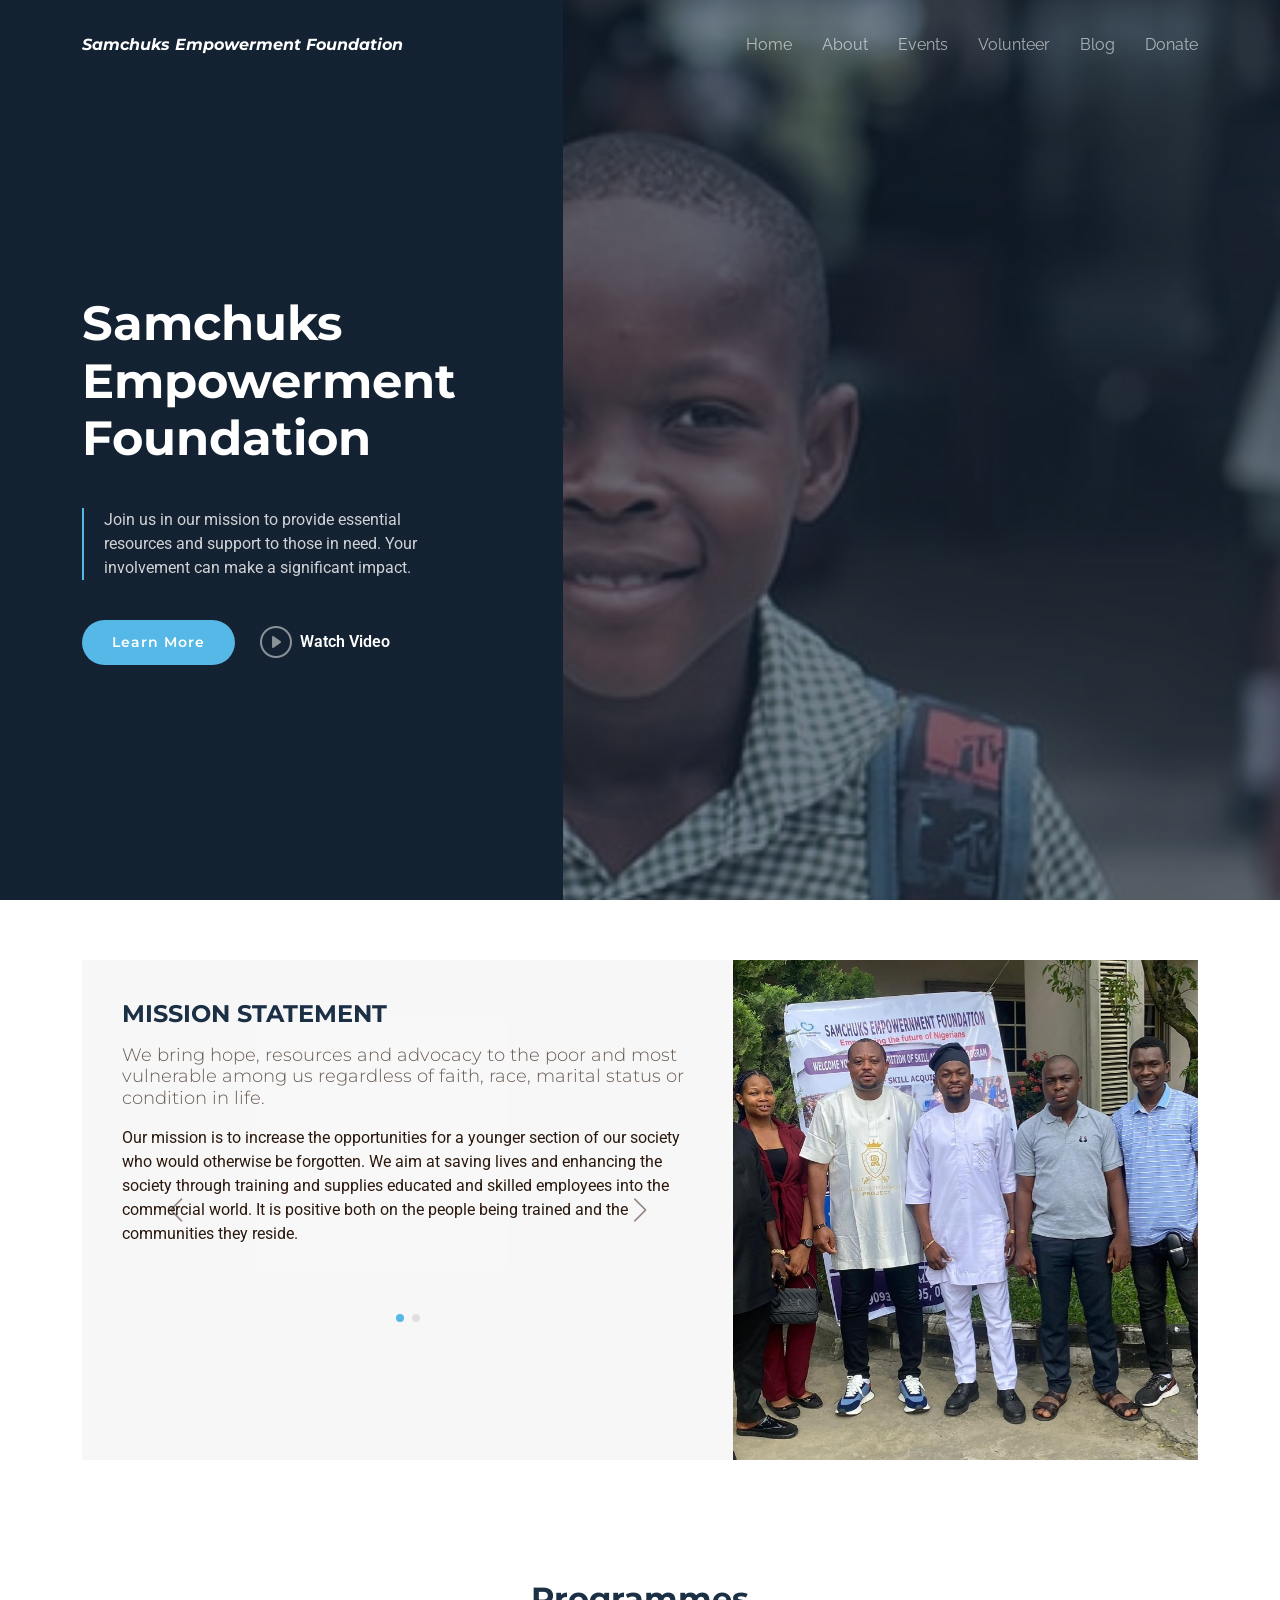
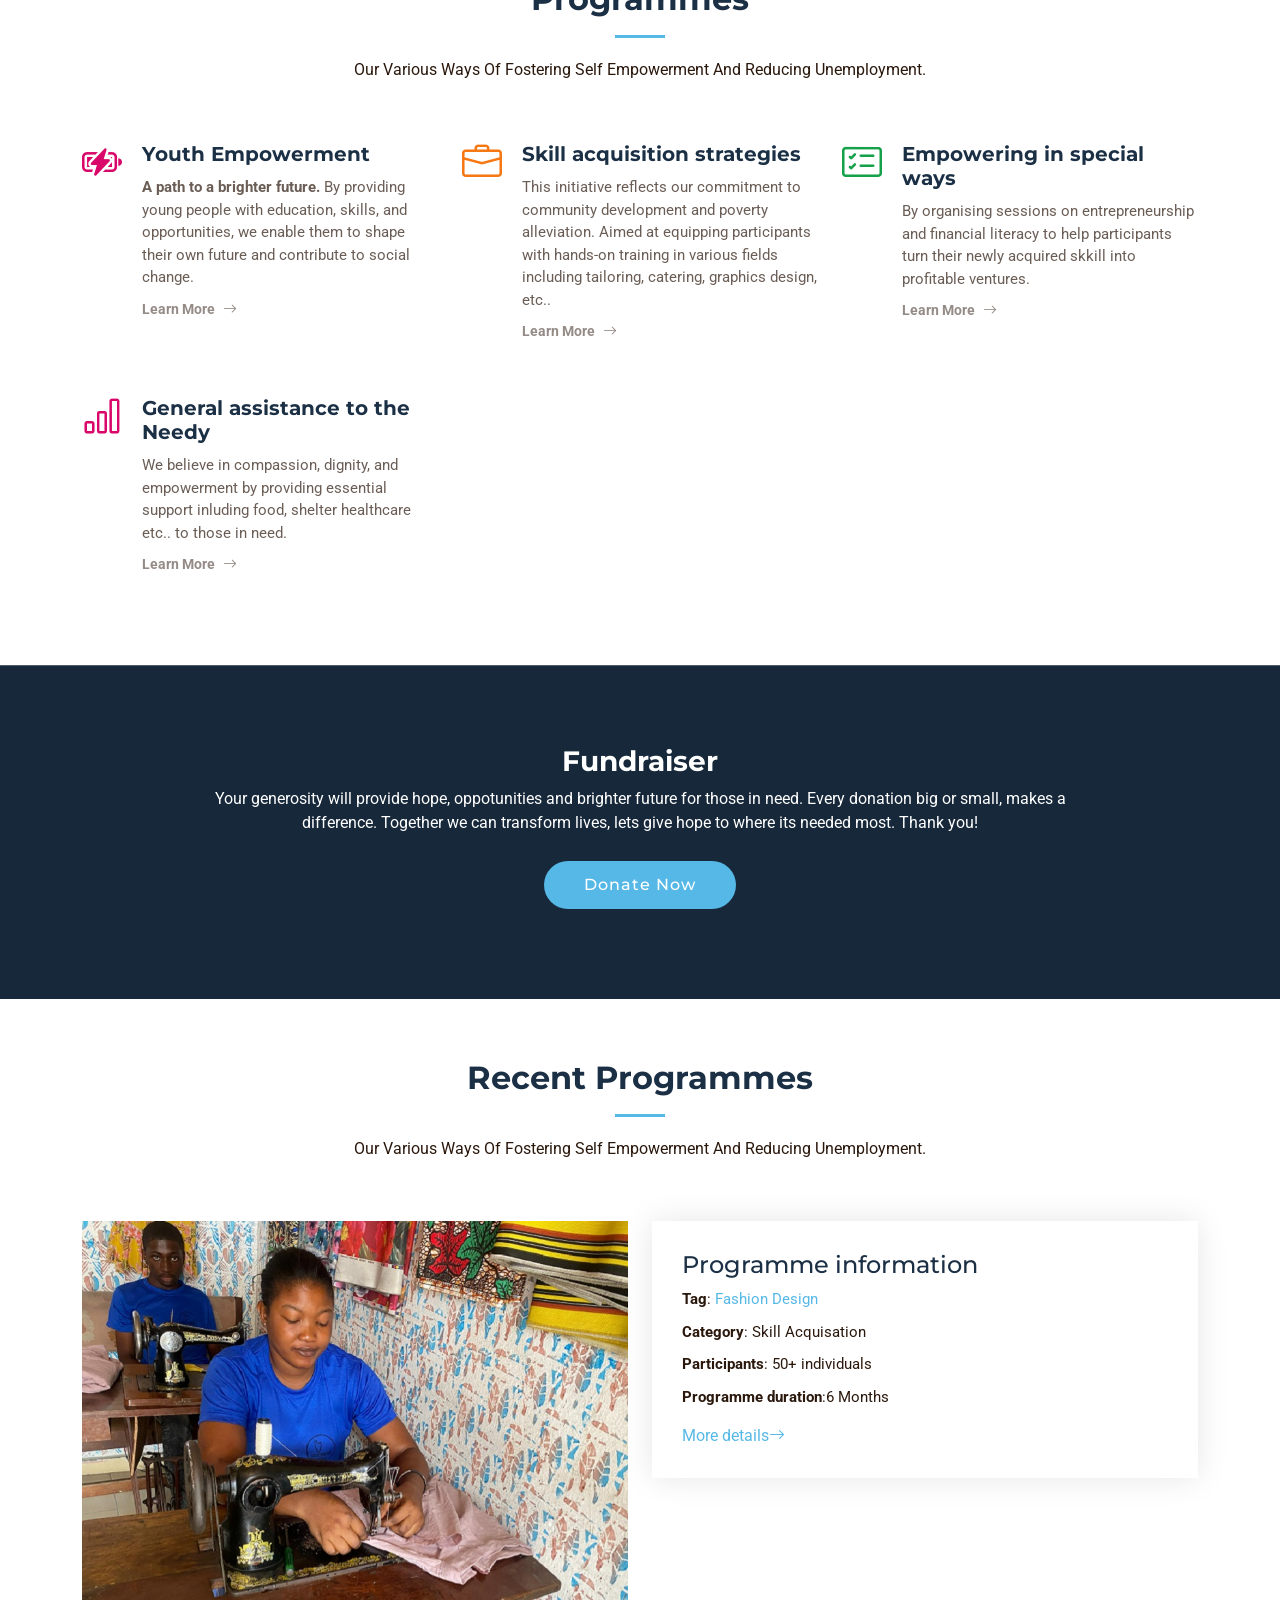
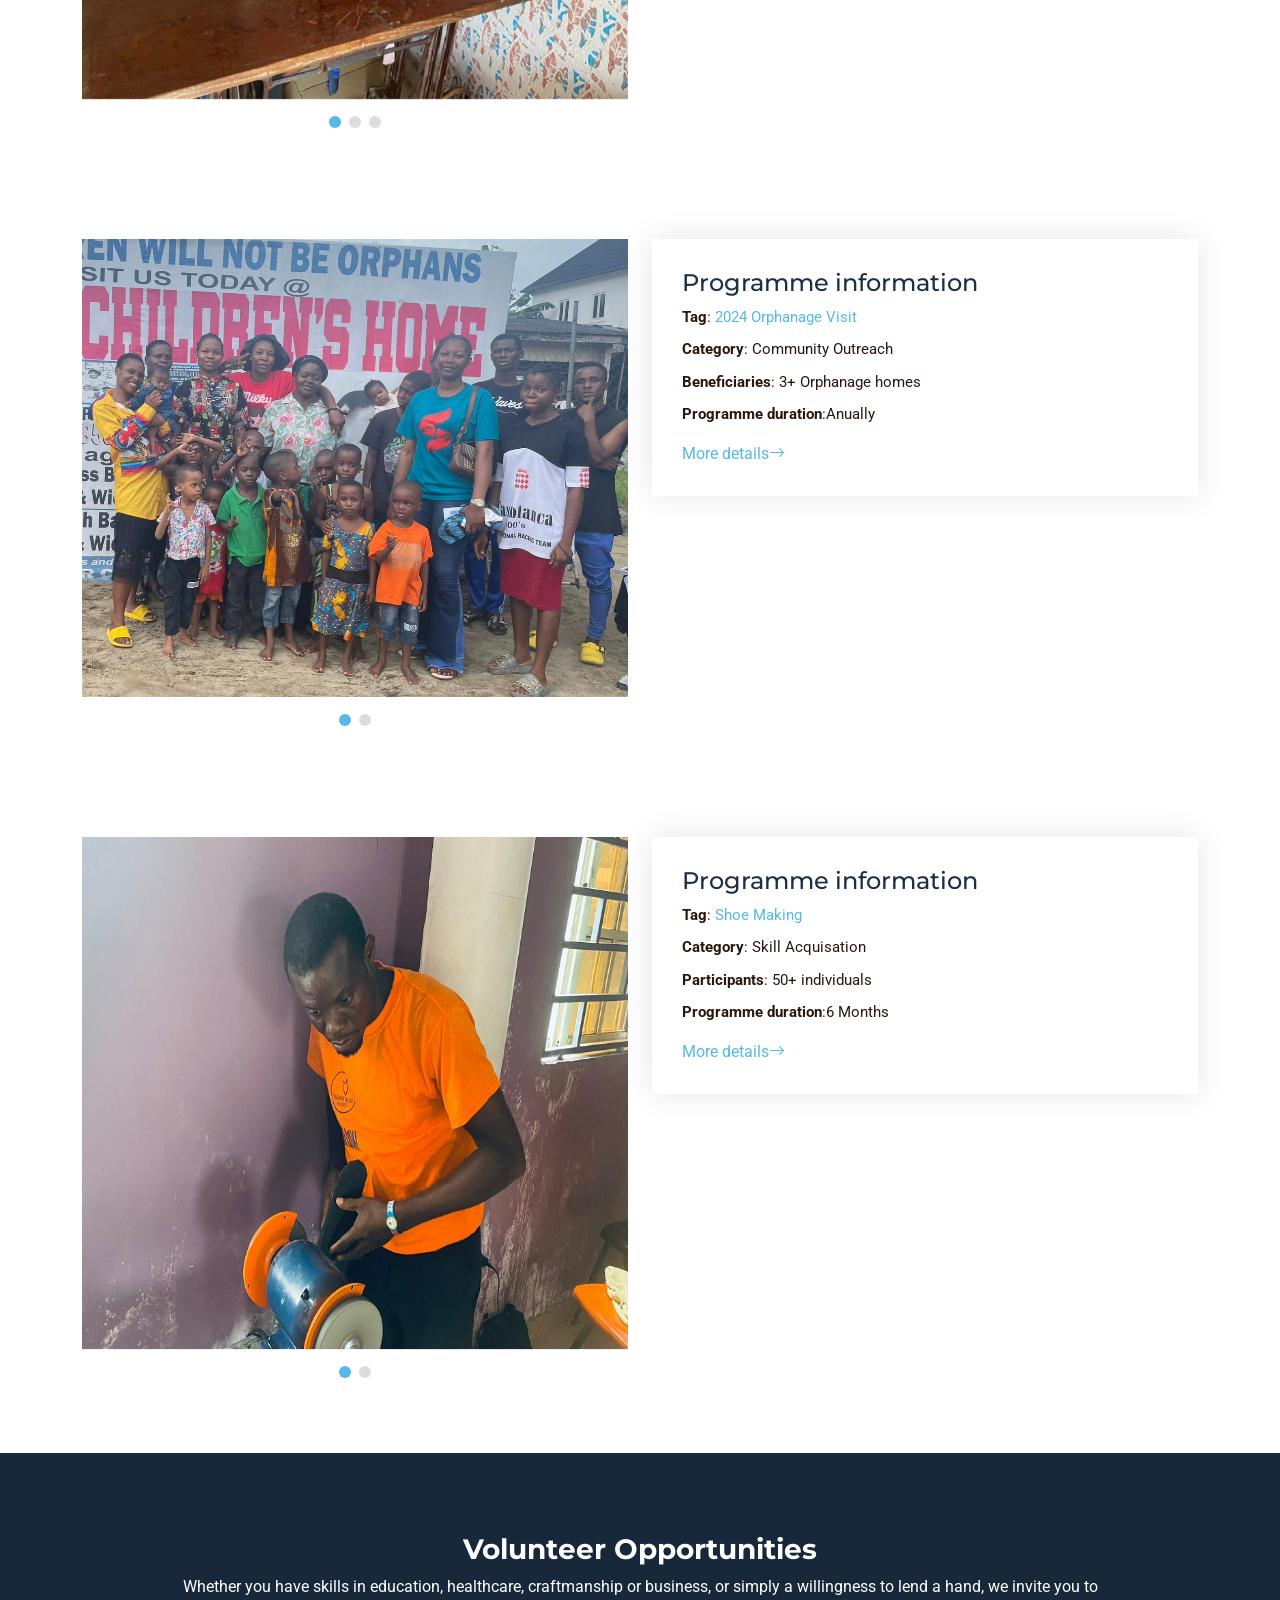
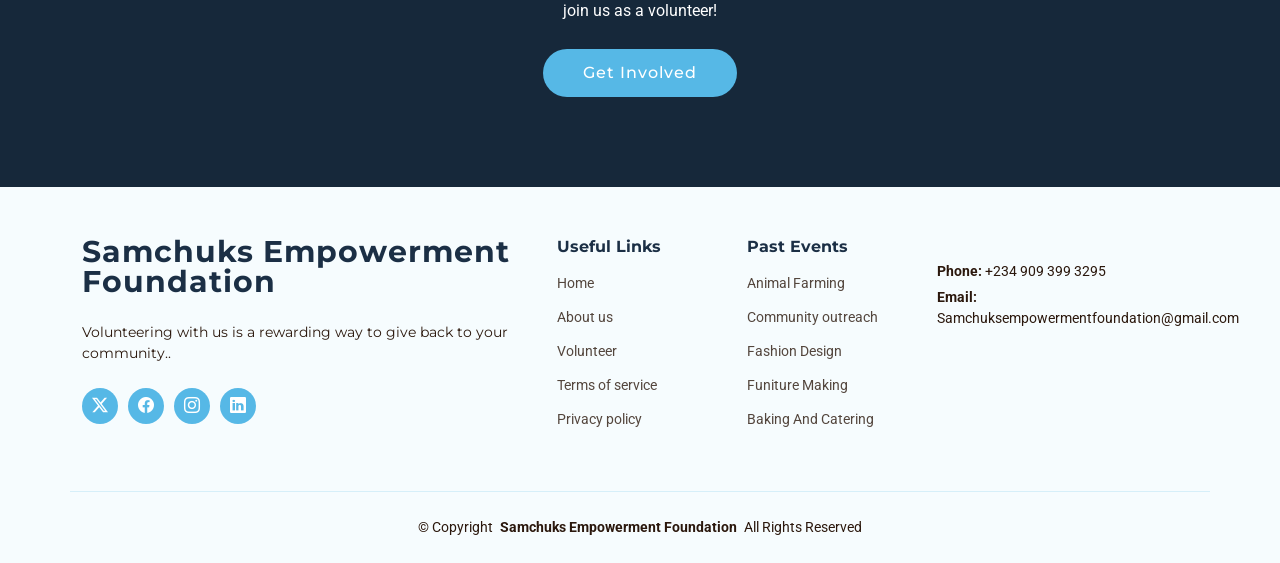
==== index.html @ f21041f1 "initial commit" ====
<!DOCTYPE html>
<html lang="en">

<head>
    <meta charset="utf-8">
    <meta content="width=device-width, initial-scale=1.0" name="viewport">
    <title>Samchuks Empowerment Foundation</title>
    <meta name="description" content="">
    <meta name="keywords" content="">
    <!-- Favicons -->
    <!-- <link href="assets/img/favicon.png" rel="icon">
  <link href="assets/img/apple-touch-icon.png" rel="apple-touch-icon"> -->

    <!-- Fonts -->
    <link href="https://fonts.googleapis.com" rel="preconnect">
    <link href="https://fonts.gstatic.com" rel="preconnect" crossorigin>
    <link
        href="https://fonts.googleapis.com/css2?family=Roboto:ital,wght@0,100;0,300;0,400;0,500;0,700;0,900;1,100;1,300;1,400;1,500;1,700;1,900&family=Montserrat:ital,wght@0,100;0,200;0,300;0,400;0,500;0,600;0,700;0,800;0,900;1,100;1,200;1,300;1,400;1,500;1,600;1,700;1,800;1,900&family=Raleway:ital,wght@0,100;0,200;0,300;0,400;0,500;0,600;0,700;0,800;0,900;1,100;1,200;1,300;1,400;1,500;1,600;1,700;1,800;1,900&display=swap"
        rel="stylesheet">

    <!-- Vendor CSS Files -->
    <link href="assets/vendor/bootstrap/css/bootstrap.min.css" rel="stylesheet">
    <link href="assets/vendor/bootstrap-icons/bootstrap-icons.css" rel="stylesheet">
    <link href="assets/vendor/aos/aos.css" rel="stylesheet">
    <link href="assets/vendor/glightbox/css/glightbox.min.css" rel="stylesheet">
    <link href="assets/vendor/swiper/swiper-bundle.min.css" rel="stylesheet">

    <!-- Main CSS File -->
    <link href="assets/css/main.css" rel="stylesheet">
</head>

<body>
    <header id="header" class="header d-flex align-items-center fixed-top">
        <div class="container-fluid container-xl position-relative d-flex align-items-center justify-content-between">

            <a href="index.html" class="logo d-flex align-items-center">
                <!-- Uncomment the line below if you also wish to use an image logo -->
                <!-- <img src="assets/img/logo.png" alt=""> -->
                <h1 class="sitename fst-italic d-lg-none" style="font-size: small;">
                    Samchuks Empowerment Foundation
                </h1>
                <h1 class="sitename fst-italic d-none d-lg-block fs-6">
                    Samchuks Empowerment Foundation
                </h1>
            </a>

            <nav id="navmenu" class="navmenu">
                <ul>
                    <li><a href="index.html">Home<br></a></li>
                    <li><a href="about.html">About</a></li>
                    <li><a href="events.html">Events</a></li>
                    <li><a href="volunteer.html">Volunteer</a></li>
                    <li><a href="blog.html">Blog</a></li>
                    <!-- <li class="dropdown"><a href="#"><span>Gallery</span> <i class="bi bi-chevron-down toggle-dropdown"></i></a>
          <ul>
            <li><a href="#">Dropdown 1</a></li>
            <li><a href="#">Dropdown 2</a></li>
            <li><a href="#">Dropdown 3</a></li>
            <li><a href="#">Dropdown 4</a></li>
          </ul>
        </li> -->
                    <li><a href="donate.html">Donate</a></li>
                </ul>
                <i class="mobile-nav-toggle d-xl-none bi bi-list"></i>
            </nav>

        </div>
    </header>
    <main class="main">

        <!-- Hero Section -->
        <section id="hero" class="hero section dark-background">

            <img src="assets/img/new/hero-bg.jpg" alt="" data-aos="fade-in">

            <div class="container">
                <div class="row">
                    <div class="col-xl-4">
                        <h1 data-aos="fade-up">Samchuks Empowerment Foundation</h1>
                        <blockquote data-aos="fade-up" data-aos-delay="100">
                            <p>Join us in our mission to provide essential resources and support to those in need. Your
                                involvement can make a significant impact.</p>
                        </blockquote>
                        <div class="d-flex" data-aos="fade-up" data-aos-delay="200">
                            <a href="about.html" class="btn-get-started">Learn More</a>
                            <a href="assets/img/new/vid.mp4"
                                class="glightbox btn-watch-video d-flex align-items-center"><i
                                    class="bi bi-play-circle"></i><span>Watch
                                    Video</span></a>
                        </div>
                    </div>
                </div>
            </div>

        </section><!-- /Hero Section -->

        <!-- Why Us Section -->
        <section id="why-us" class="why-us section">

            <div class="container">

                <div class="row g-0">

                    <div class="col-xl-7 slides position-relative" data-aos="fade-up" data-aos-delay="200">

                        <div class="swiper init-swiper">
                            <script type="application/json" class="swiper-config">
              {
                "loop": true,
                "speed": 600,
                "autoplay": {
                  "delay": 5000
                },
                "slidesPerView": "auto",
                "centeredSlides": true,
                "pagination": {
                  "el": ".swiper-pagination",
                  "type": "bullets",
                  "clickable": true
                },
                "navigation": {
                  "nextEl": ".swiper-button-next",
                  "prevEl": ".swiper-button-prev"
                }
              }
            </script>
                            <div class="swiper-wrapper">

                                <div class="swiper-slide">
                                    <div class="item">
                                        <h3 class="mb-3">MISSION STATEMENT</h3>
                                        <h4 class="mb-3">We bring hope, resources and advocacy to the poor and most
                                            vulnerable among
                                            us regardless of faith, race, marital status or condition in life.
                                        </h4>
                                        <p>Our mission is to
                                            increase the opportunities for a younger section of our society who would
                                            otherwise be forgotten. We aim at saving lives and enhancing the society
                                            through training and supplies educated and skilled employees into the
                                            commercial world. It is positive both on the people being trained and the
                                            communities they reside.</p>
                                    </div>
                                </div><!-- End slide item -->

                                <div class="swiper-slide">
                                    <div class="item">
                                        <h3 class="mb-3">OUR VISION</h3>
                                        <h4 class="mb-3">We want works to facilitate the organic growth of resource
                                            networks
                                            for
                                            underprivileged families in the community by optimizing meaningful skills
                                            which are profitable to the economy of the people. The scheme is aimed at:
                                        </h4>
                                        <p>
                                        <ul>
                                            <li>Reduction in illiteracy rate and vices. Constant food circulation too.
                                            </li>
                                            <li>Encourage skills and work in the society and eliminating lazy mindsets
                                            </li>
                                            <li>Reduction of societal crimes, as this project will equip them with
                                                skills
                                                and
                                                make their lives more valuable, meaningful and beneficial to the
                                                society.
                                            </li>
                                            <li>Reduction in the unemployment rate ravaging the host communities.</li>
                                        </ul>
                                        </p>
                                    </div>
                                </div><!-- End slide item -->

                            </div>
                            <div class="swiper-pagination"></div>
                        </div>

                        <div class="swiper-button-prev"></div>
                        <div class="swiper-button-next"></div>
                    </div>
                    <div class="col-xl-5 img-bg aos-init aos-animate" data-aos="fade-up" data-aos-delay="100">
                        <img src="assets/img/new/vol.jpeg" alt="">
                    </div>
                </div>

            </div>

        </section><!-- /Why Us Section -->



        <!-- Services Section -->
        <section id="services" class="services section">

            <!-- Section Title -->
            <div class="container section-title" data-aos="fade-up">
                <h2>Programmes</h2>
                <p>Our Various Ways Of Fostering Self Empowerment And Reducing Unemployment.</p>
            </div><!-- End Section Title -->

            <div class="container">

                <div class="row gy-4">
                    <div class="col-lg-4 col-md-6 service-item d-flex" data-aos="fade-up" data-aos-delay="100">
                        <div class="icon flex-shrink-0"><i class="bi bi-battery-charging" style="color: #d90769;"></i>
                        </div>
                        <div>
                            <h4 class="title">Youth Empowerment</h4>
                            <p class="description"><strong>A path to a brighter future.</strong> By providing young
                                people
                                with education, skills, and opportunities, we enable them to shape their own future and
                                contribute to social change.</p>
                            <a href="#" class="readmore stretched-link"><span>Learn More</span><i
                                    class="bi bi-arrow-right"></i></a>
                        </div>
                    </div>
                    <!-- End Service Item -->
                    <div class="col-lg-4 col-md-6 service-item d-flex" data-aos="fade-up" data-aos-delay="100">
                        <div class="icon flex-shrink-0"><i class="bi bi-briefcase" style="color: #f57813;"></i></div>
                        <div>
                            <h4 class="title">Skill acquisition strategies</h4>
                            <p class="description">This initiative reflects our commitment to community development and
                                poverty alleviation. Aimed at equipping participants with hands-on training in various
                                fields including tailoring, catering, graphics design, etc..</p>
                            <a href="#" class="readmore stretched-link"><span>Learn More</span><i
                                    class="bi bi-arrow-right"></i></a>
                        </div>
                    </div>
                    <!-- End Service Item -->

                    <div class="col-lg-4 col-md-6 service-item d-flex" data-aos="fade-up" data-aos-delay="200">
                        <div class="icon flex-shrink-0"><i class="bi bi-card-checklist" style="color: #15a04a;"></i>
                        </div>
                        <div>
                            <h4 class="title">Empowering in special ways</h4>
                            <p class="description">By organising sessions on entrepreneurship and financial literacy to
                                help
                                participants turn their newly acquired skkill into profitable ventures.</p>
                            <a href="#" class="readmore stretched-link"><span>Learn More</span><i
                                    class="bi bi-arrow-right"></i></a>
                        </div>
                    </div><!-- End Service Item -->

                    <div class="col-lg-4 col-md-6 service-item d-flex" data-aos="fade-up" data-aos-delay="300">
                        <div class="icon flex-shrink-0"><i class="bi bi-bar-chart" style="color: #d90769;"></i></div>
                        <div>
                            <h4 class="title">General assistance to the Needy </h4>
                            <p class="description">We believe in compassion, dignity, and empowerment by providing
                                essential
                                support inluding food, shelter healthcare etc.. to those in need.</p>
                            <a href="#" class="readmore stretched-link"><span>Learn More</span><i
                                    class="bi bi-arrow-right"></i></a>
                        </div>
                    </div><!-- End Service Item -->


                </div>

            </div>

        </section><!-- /Services Section -->




        <!-- Call To Action Section -->
        <section id="call-to-action" class="call-to-action section dark-background">

            <img src="assets/img/cta-bg.jpg" alt="">

            <div class="container">
                <div class="row justify-content-center" data-aos="zoom-in" data-aos-delay="100">
                    <div class="col-xl-10">
                        <div class="text-center">
                            <h3>Fundraiser</h3>
                            <p>Your generosity will provide hope, oppotunities and brighter future for those in need.
                                Every
                                donation big or small, makes a difference. Together we can transform lives, lets give
                                hope
                                to where its needed most. Thank you!</p>
                            <a class="cta-btn" href="donate.html">Donate Now</a>
                        </div>
                    </div>
                </div>
            </div>

        </section><!-- /Call To Action Section -->

        <!-- Portfolio Details Section -->
        <section id="portfolio-details" class="portfolio-details section">
            <div class="container section-title" data-aos="fade-up">
                <h2>Recent Programmes</h2>
                <p>Our Various Ways Of Fostering Self Empowerment And Reducing Unemployment.</p>
            </div><!-- End Section Title -->
            <div class="container" data-aos="fade-up" data-aos-delay="100">
                <div class="row gy-4">
                    <div class="col-lg-6">
                        <div class="portfolio-details-slider swiper init-swiper">
                            <script type="application/json" class="swiper-config">
              {
                "loop": true,
                "speed": 600,
                "autoplay": {
                  "delay": 5000
                },
                "slidesPerView": "auto",
                "pagination": {
                  "el": ".swiper-pagination",
                  "type": "bullets",
                  "clickable": true
                }
              }
            </script>

                            <div class="swiper-wrapper align-items-center">
                                <!-- 
              <div class="swiper-slide">
                <img src="assets/img/new/fash1.jpeg" alt="">
              </div> -->

                                <div class="swiper-slide">
                                    <img src="assets/img/new/fash2.jpeg" alt="">
                                </div>

                                <div class="swiper-slide">
                                    <img src="assets/img/new/event1.jpeg" alt="">
                                </div>

                                <div class="swiper-slide">
                                    <img src="assets/img/new/mil1.jpeg" alt="">
                                </div>

                            </div>
                            <div class="swiper-pagination"></div>
                        </div>
                    </div>
                    <div class="col-lg-6">
                        <div class="portfolio-info" data-aos="fade-up" data-aos-delay="200">
                            <h4>Programme information</h4>
                            <ul>
                                <li><strong>Tag</strong>: <a href="javascript:void">Fashion Design</a></li>
                                <li><strong>Category</strong>: Skill Acquisation</li>
                                <li><strong>Participants</strong>: 50+ individuals</li>
                                <li><strong>Programme duration</strong>:6 Months</li>
                            </ul>
                            <a href="events.html#fashion" class="readmore stretched-link"><span>More
                                    details</span><i class="bi bi-arrow-right"></i></a>
                        </div>
                    </div>
                </div>
            </div>
            <br><br><br><br>
            <!-- Recent programme item two -->
            <div class="container" data-aos="fade-up" data-aos-delay="100">
                <div class="row gy-4">
                    <div class="col-lg-6">
                        <div class="portfolio-details-slider swiper init-swiper">
                            <script type="application/json" class="swiper-config">
              {
                "loop": true,
                "speed": 600,
                "autoplay": {
                  "delay": 5000
                },
                "slidesPerView": "auto",
                "pagination": {
                  "el": ".swiper-pagination",
                  "type": "bullets",
                  "clickable": true
                }
              }
            </script>

                            <div class="swiper-wrapper align-items-center">

                                <!-- <div class="swiper-slide">
                <img src="assets/img/new/fash1.jpeg" alt="">
              </div>

              <div class="swiper-slide">
                <img src="assets/img/new/fash2.jpeg" alt="">
              </div> -->

                                <div class="swiper-slide">
                                    <img src="assets/img/new/orph2.jpeg" alt="">
                                </div>

                                <div class="swiper-slide">
                                    <img src="assets/img/new/orph.jpeg" alt="">
                                </div>

                            </div>
                            <div class="swiper-pagination"></div>
                        </div>
                    </div>
                    <div class="col-lg-6">
                        <div class="portfolio-info" data-aos="fade-up" data-aos-delay="200">
                            <h4>Programme information</h4>
                            <ul>
                                <li><strong>Tag</strong>: <a href="javascript:void">2024 Orphanage Visit</a></li>
                                <li><strong>Category</strong>: Community Outreach</li>
                                <li><strong>Beneficiaries</strong>: 3+ Orphanage homes</li>
                                <li><strong>Programme duration</strong>:Anually</li>
                            </ul>
                            <a href="events.html#orphanage" class="readmore stretched-link"><span>More details</span><i
                                    class="bi bi-arrow-right"></i></a>
                        </div>
                    </div>
                </div>
            </div>
            <br><br><br><br>
            <!-- Recent programme item three -->
            <div class="container" data-aos="fade-up" data-aos-delay="100">
                <div class="row gy-4">
                    <div class="col-lg-6">
                        <div class="portfolio-details-slider swiper init-swiper">
                            <script type="application/json" class="swiper-config">
              {
                "loop": true,
                "speed": 600,
                "autoplay": {
                  "delay": 5000
                },
                "slidesPerView": "auto",
                "pagination": {
                  "el": ".swiper-pagination",
                  "type": "bullets",
                  "clickable": true
                }
              }
            </script>

                            <div class="swiper-wrapper align-items-center">
                                <div class="swiper-slide">
                                    <img src="assets/img/new/shoe1.jpeg" alt="">
                                </div>

                                <div class="swiper-slide">
                                    <img src="assets/img/new/event2.jpeg" alt="">
                                </div>

                            </div>
                            <div class="swiper-pagination"></div>
                        </div>
                    </div>
                    <div class="col-lg-6">
                        <div class="portfolio-info" data-aos="fade-up" data-aos-delay="200">
                            <h4>Programme information</h4>
                            <ul>
                                <li><strong>Tag</strong>: <a href="javascript:void">Shoe Making</a></li>
                                <li><strong>Category</strong>: Skill Acquisation</li>
                                <li><strong>Participants</strong>: 50+ individuals</li>
                                <li><strong>Programme duration</strong>:6 Months</li>
                            </ul>
                            <a href="events.html#shoe" class="readmore stretched-link"><span>More
                                    details</span><i class="bi bi-arrow-right"></i></a>
                        </div>
                    </div>
                </div>
            </div>
        </section><!-- /Portfolio Details Section -->

        <!-- Call To Action Section -->
        <section id="call-to-action" class="call-to-action section dark-background">
            <img src="assets/img/new/vol.jpeg" alt="">
            <div class="container">
                <div class="row justify-content-center" data-aos="zoom-in" data-aos-delay="100">
                    <div class="col-xl-10">
                        <div class="text-center">
                            <h3>Volunteer Opportunities</h3>
                            <p>Whether you have skills in education, healthcare, craftmanship or business, or simply a
                                willingness to lend a hand, we invite you to join us as a volunteer!</p>
                            <a class="cta-btn" href="pages/volunteer">Get Involved</a>
                        </div>
                    </div>
                </div>
            </div>
        </section><!-- /Call To Action Section -->
    </main>
    <footer id="footer" class="footer light-background">

        <div class="footer-top">
            <div class="container">
                <div class="row gy-4">
                    <div class="col-lg-5 col-md-12 footer-about">
                        <a href="index.html" class="logo d-flex align-items-center">
                            <span class="sitename">
                                Samchuks Empowerment Foundation
                            </span>
                        </a>
                        <p>Volunteering with us is a rewarding way to give back to your community..</p>
                        <div class="social-links d-flex mt-4">
                            <a href="javascript:void"><i class="bi bi-twitter-x"></i></a>
                            <a href="javascript:void"><i class="bi bi-facebook"></i></a>
                            <a href="javascript:void"><i class="bi bi-instagram"></i></a>
                            <a href="javascript:void"><i class="bi bi-linkedin"></i></a>
                        </div>
                    </div>

                    <div class="col-lg-2 col-6 footer-links">
                        <h4>Useful Links</h4>
                        <ul>
                            <li><a href="index.html">Home</a></li>
                            <li><a href="about.html">About us</a></li>
                            <li><a href="volunteer.html">Volunteer</a></li>
                            <li><a href="javascript:void">Terms of service</a></li>
                            <li><a href="javascript:void">Privacy policy</a></li>
                        </ul>
                    </div>

                    <div class="col-lg-2 col-6 footer-links">
                        <h4>Past Events</h4>
                        <ul>
                            <li><a href="events.html#animal">Animal Farming</a></li>
                            <li><a href="events.html#outreach">Community outreach</a></li>
                            <li><a href="events.html#fashion">Fashion Design</a></li>
                            <li><a href="events.html#furniture">Funiture Making</a></li>
                            <li><a href="events.html#baking">Baking And Catering</a></li>
                        </ul>
                    </div>

                    <div class="col-lg-3 col-md-12 footer-contact text-center text-md-start">
                        <!-- <h4>Contact Us</h4>
                    <p>A108 Adam Street</p>
                    <p>New York, NY 535022</p>
                    <p>United States</p> -->
                        <p class="mt-4"><strong>Phone:</strong> <span>+234 909 399 3295</span></p>
                        <p><strong>Email:</strong> <span>Samchuksempowermentfoundation@gmail.com</span></p>
                    </div>

                </div>
            </div>
        </div>

        <div class="container copyright text-center">
            <p>© <span>Copyright</span> <strong class="px-1 sitename">
                    Samchuks Empowerment Foundation
                </strong> <span>All Rights Reserved</span></p>
        </div>

    </footer>

    <!-- Scroll Top -->
    <a href="#" id="scroll-top" class="scroll-top d-flex align-items-center justify-content-center"><i
            class="bi bi-arrow-up-short"></i></a>

    <!-- Preloader -->
    <div id="preloader"></div>

    <!-- Vendor JS Files -->
    <script src="assets/vendor/bootstrap/js/bootstrap.bundle.min.js"></script>
    <script src="assets/vendor/php-email-form/validate.js"></script>
    <script src="assets/vendor/aos/aos.js"></script>
    <script src="assets/vendor/glightbox/js/glightbox.min.js"></script>
    <script src="assets/vendor/swiper/swiper-bundle.min.js"></script>
    <script src="assets/vendor/imagesloaded/imagesloaded.pkgd.min.js"></script>
    <script src="assets/vendor/isotope-layout/isotope.pkgd.min.js"></script>

    <!-- Main JS File -->
    <script src="assets/js/main.js"></script>

</body>

</html>
---- assets/css/main.css ----
/**
* Template Name: Nova
* Template URL: https://bootstrapmade.com/nova-bootstrap-business-template/
* Updated: Aug 07 2024 with Bootstrap v5.3.3
* Author: BootstrapMade.com
* License: https://bootstrapmade.com/license/
*/

/*--------------------------------------------------------------
# Font & Color Variables
# Help: https://bootstrapmade.com/color-system/
--------------------------------------------------------------*/
/* Fonts */
:root {
  --default-font: "Roboto",  system-ui, -apple-system, "Segoe UI", Roboto, "Helvetica Neue", Arial, "Noto Sans", "Liberation Sans", sans-serif, "Apple Color Emoji", "Segoe UI Emoji", "Segoe UI Symbol", "Noto Color Emoji";
  --heading-font: "Montserrat",  sans-serif;
  --nav-font: "Raleway",  sans-serif;
}

/* Global Colors - The following color variables are used throughout the website. Updating them here will change the color scheme of the entire website */
:root { 
  --background-color: #ffffff; /* Background color for the entire website, including individual sections */
  --default-color: #2b180d; /* Default color used for the majority of the text content across the entire website */
  --heading-color: #1b2f45; /* Color for headings, subheadings and title throughout the website */
  --accent-color: #56b8e6; /* Accent color that represents your brand on the website. It's used for buttons, links, and other elements that need to stand out */
  --surface-color: #ffffff; /* The surface color is used as a background of boxed elements within sections, such as cards, icon boxes, or other elements that require a visual separation from the global background. */
  --contrast-color: #ffffff; /* Contrast color for text, ensuring readability against backgrounds of accent, heading, or default colors. */
}

/* Nav Menu Colors - The following color variables are used specifically for the navigation menu. They are separate from the global colors to allow for more customization options */
:root {
  --nav-color: rgba(255, 255, 255, 0.6);  /* The default color of the main navmenu links */
  --nav-hover-color: #ffffff; /* Applied to main navmenu links when they are hovered over or active */
  --nav-mobile-background-color: #ffffff; /* Used as the background color for mobile navigation menu */
  --nav-dropdown-background-color: #ffffff; /* Used as the background color for dropdown items that appear when hovering over primary navigation items */
  --nav-dropdown-color: #212529; /* Used for navigation links of the dropdown items in the navigation menu. */
  --nav-dropdown-hover-color: #56b8e6; /* Similar to --nav-hover-color, this color is applied to dropdown navigation links when they are hovered over. */
}

/* Color Presets - These classes override global colors when applied to any section or element, providing reuse of the sam color scheme. */

.light-background {
  --background-color: #f6fcfe;
  --surface-color: #ffffff;
}

.dark-background {
  --background-color: #17283b;
  --default-color: #ffffff;
  --heading-color: #ffffff;
  --surface-color: #254160;
  --contrast-color: #ffffff;
}

/* Smooth scroll */
:root {
  scroll-behavior: smooth;
}

/*--------------------------------------------------------------
# General Styling & Shared Classes
--------------------------------------------------------------*/
body {
  color: var(--default-color);
  background-color: var(--background-color);
  font-family: var(--default-font);
}

a {
  color: var(--accent-color);
  text-decoration: none;
  transition: 0.3s;
}

a:hover {
  color: color-mix(in srgb, var(--accent-color), transparent 25%);
  text-decoration: none;
}

h1,
h2,
h3,
h4,
h5,
h6 {
  color: var(--heading-color);
  font-family: var(--heading-font);
}

/* PHP Email Form Messages
------------------------------*/
.php-email-form .error-message {
  display: none;
  background: #df1529;
  color: #ffffff;
  text-align: left;
  padding: 15px;
  margin-bottom: 24px;
  font-weight: 600;
}

.php-email-form .sent-message {
  display: none;
  color: #ffffff;
  background: #059652;
  text-align: center;
  padding: 15px;
  margin-bottom: 24px;
  font-weight: 600;
}

.php-email-form .loading {
  display: none;
  background: var(--surface-color);
  text-align: center;
  padding: 15px;
  margin-bottom: 24px;
}

.php-email-form .loading:before {
  content: "";
  display: inline-block;
  border-radius: 50%;
  width: 24px;
  height: 24px;
  margin: 0 10px -6px 0;
  border: 3px solid var(--accent-color);
  border-top-color: var(--surface-color);
  animation: php-email-form-loading 1s linear infinite;
}

@keyframes php-email-form-loading {
  0% {
    transform: rotate(0deg);
  }

  100% {
    transform: rotate(360deg);
  }
}

/*--------------------------------------------------------------
# Global Header
--------------------------------------------------------------*/
.header {
  --background-color: rgba(255, 255, 255, 0);
  --heading-color: #ffffff;
  color: var(--default-color);
  background-color: var(--background-color);
  padding: 15px 0;
  transition: all 0.5s;
  z-index: 997;
}

.header .logo {
  line-height: 1;
}

.header .logo img {
  max-height: 32px;
  margin-right: 8px;
}

.header .logo h1 {
  font-size: 30px;
  margin: 0;
  font-weight: 700;
  color: var(--heading-color);
}

.scrolled .header {
  box-shadow: 0px 0 18px rgba(0, 0, 0, 0.1);
}

/* Global Header on Scroll
------------------------------*/
.scrolled .header {
  --background-color: rgba(23, 40, 59, 0.9);
}

/*--------------------------------------------------------------
# Navigation Menu
--------------------------------------------------------------*/
/* Navmenu - Desktop */
@media (min-width: 1200px) {
  .navmenu {
    padding: 0;
  }

  .navmenu ul {
    margin: 0;
    padding: 0;
    display: flex;
    list-style: none;
    align-items: center;
  }

  .navmenu li {
    position: relative;
  }

  .navmenu a,
  .navmenu a:focus {
    color: var(--nav-color);
    padding: 18px 15px;
    font-size: 16px;
    font-family: var(--nav-font);
    font-weight: 400;
    display: flex;
    align-items: center;
    justify-content: space-between;
    white-space: nowrap;
    transition: 0.3s;
  }

  .navmenu a i,
  .navmenu a:focus i {
    font-size: 12px;
    line-height: 0;
    margin-left: 5px;
    transition: 0.3s;
  }

  .navmenu li:last-child a {
    padding-right: 0;
  }

  .navmenu li:hover>a,
  .navmenu .active,
  .navmenu .active:focus {
    color: var(--nav-hover-color);
  }

  .navmenu .dropdown ul {
    margin: 0;
    padding: 10px 0;
    background: var(--nav-dropdown-background-color);
    display: block;
    position: absolute;
    visibility: hidden;
    left: 14px;
    top: 130%;
    opacity: 0;
    transition: 0.3s;
    border-radius: 0;
    z-index: 99;
    box-shadow: 0px 0px 30px rgba(0, 0, 0, 0.1);
  }

  .navmenu .dropdown ul li {
    min-width: 200px;
  }

  .navmenu .dropdown ul a {
    padding: 10px 20px;
    font-size: 15px;
    text-transform: none;
    color: var(--nav-dropdown-color);
  }

  .navmenu .dropdown ul a i {
    font-size: 12px;
  }

  .navmenu .dropdown ul a:hover,
  .navmenu .dropdown ul .active:hover,
  .navmenu .dropdown ul li:hover>a {
    color: var(--nav-dropdown-hover-color);
  }

  .navmenu .dropdown:hover>ul {
    opacity: 1;
    top: 100%;
    visibility: visible;
  }

  .navmenu .dropdown .dropdown ul {
    top: 0;
    left: -90%;
    visibility: hidden;
  }

  .navmenu .dropdown .dropdown:hover>ul {
    opacity: 1;
    top: 0;
    left: -100%;
    visibility: visible;
  }
}

/* Navmenu - Mobile */
@media (max-width: 1199px) {
  .mobile-nav-toggle {
    color: var(--nav-color);
    font-size: 28px;
    line-height: 0;
    margin-right: 10px;
    cursor: pointer;
    transition: color 0.3s;
  }

  .navmenu {
    padding: 0;
    z-index: 9997;
  }

  .navmenu ul {
    display: none;
    list-style: none;
    position: absolute;
    inset: 60px 20px 20px 20px;
    padding: 10px 0;
    margin: 0;
    border-radius: 6px;
    background-color: var(--nav-mobile-background-color);
    overflow-y: auto;
    transition: 0.3s;
    z-index: 9998;
    box-shadow: 0px 0px 30px rgba(0, 0, 0, 0.1);
  }

  .navmenu a,
  .navmenu a:focus {
    color: var(--nav-dropdown-color);
    padding: 10px 20px;
    font-family: var(--nav-font);
    font-size: 17px;
    font-weight: 500;
    display: flex;
    align-items: center;
    justify-content: space-between;
    white-space: nowrap;
    transition: 0.3s;
  }

  .navmenu a i,
  .navmenu a:focus i {
    font-size: 12px;
    line-height: 0;
    margin-left: 5px;
    width: 30px;
    height: 30px;
    display: flex;
    align-items: center;
    justify-content: center;
    border-radius: 50%;
    transition: 0.3s;
    background-color: color-mix(in srgb, var(--accent-color), transparent 90%);
  }

  .navmenu a i:hover,
  .navmenu a:focus i:hover {
    background-color: var(--accent-color);
    color: var(--contrast-color);
  }

  .navmenu a:hover,
  .navmenu .active,
  .navmenu .active:focus {
    color: var(--nav-dropdown-hover-color);
  }

  .navmenu .active i,
  .navmenu .active:focus i {
    background-color: var(--accent-color);
    color: var(--contrast-color);
    transform: rotate(180deg);
  }

  .navmenu .dropdown ul {
    position: static;
    display: none;
    z-index: 99;
    padding: 10px 0;
    margin: 10px 20px;
    background-color: var(--nav-dropdown-background-color);
    border: 1px solid color-mix(in srgb, var(--default-color), transparent 90%);
    box-shadow: none;
    transition: all 0.5s ease-in-out;
  }

  .navmenu .dropdown ul ul {
    background-color: rgba(33, 37, 41, 0.1);
  }

  .navmenu .dropdown>.dropdown-active {
    display: block;
    background-color: rgba(33, 37, 41, 0.03);
  }

  .mobile-nav-active {
    overflow: hidden;
  }

  .mobile-nav-active .mobile-nav-toggle {
    color: #fff;
    position: absolute;
    font-size: 32px;
    top: 15px;
    right: 15px;
    margin-right: 0;
    z-index: 9999;
  }

  .mobile-nav-active .navmenu {
    position: fixed;
    overflow: hidden;
    inset: 0;
    background: rgba(33, 37, 41, 0.8);
    transition: 0.3s;
  }

  .mobile-nav-active .navmenu>ul {
    display: block;
  }
}

/*--------------------------------------------------------------
# Global Footer
--------------------------------------------------------------*/
.footer {
  color: var(--default-color);
  background-color: var(--background-color);
  font-size: 14px;
  position: relative;
}

.footer .footer-top {
  padding-top: 50px;
}

.footer .footer-about .logo {
  line-height: 1;
  margin-bottom: 25px;
}

.footer .footer-about .logo img {
  max-height: 40px;
  margin-right: 6px;
}

.footer .footer-about .logo span {
  color: var(--heading-color);
  font-size: 30px;
  font-weight: 700;
  letter-spacing: 1px;
  font-family: var(--heading-font);
}

.footer .footer-about p {
  font-size: 14px;
  font-family: var(--heading-font);
}

.footer .social-links a {
  color: var(--contrast-color);
  background-color: var(--accent-color);
  display: flex;
  align-items: center;
  justify-content: center;
  width: 36px;
  height: 36px;
  border-radius: 50%;
  font-size: 16px;
  margin-right: 10px;
  transition: 0.3s;
}

.footer .social-links a:hover {
  color: var(--contrast-color);
  background-color: color-mix(in srgb, var(--accent-color) 90%, black 15%);
}

.footer h4 {
  font-size: 16px;
  font-weight: bold;
  position: relative;
  padding-bottom: 12px;
}

.footer .footer-links {
  margin-bottom: 30px;
}

.footer .footer-links ul {
  list-style: none;
  padding: 0;
  margin: 0;
}

.footer .footer-links ul i {
  padding-right: 2px;
  font-size: 12px;
  line-height: 0;
}

.footer .footer-links ul li {
  padding: 10px 0;
  display: flex;
  align-items: center;
}

.footer .footer-links ul li:first-child {
  padding-top: 0;
}

.footer .footer-links ul a {
  color: color-mix(in srgb, var(--default-color), transparent 20%);
  display: inline-block;
  line-height: 1;
}

.footer .footer-links ul a:hover {
  color: var(--accent-color);
}

.footer .footer-contact p {
  margin-bottom: 5px;
}

.footer .copyright {
  border-top: 1px solid color-mix(in srgb, var(--accent-color), transparent 80%);
  margin-top: 25px;
  padding-top: 25px;
  padding-bottom: 25px;
}

.footer .copyright p {
  margin-bottom: 0;
}

.footer .credits {
  margin-top: 5px;
  font-size: 13px;
}

/*--------------------------------------------------------------
# Preloader
--------------------------------------------------------------*/
#preloader {
  position: fixed;
  inset: 0;
  z-index: 9999;
  overflow: hidden;
  background-color: var(--background-color);
  transition: all 0.6s ease-out;
}

#preloader:before {
  content: "";
  position: fixed;
  top: calc(50% - 30px);
  left: calc(50% - 30px);
  border: 6px solid var(--accent-color);
  border-top-color: color-mix(in srgb, var(--accent-color), transparent 90%);
  border-radius: 50%;
  width: 60px;
  height: 60px;
  animation: animate-preloader 1s linear infinite;
}

@keyframes animate-preloader {
  0% {
    transform: rotate(0deg);
  }

  100% {
    transform: rotate(360deg);
  }
}

/*--------------------------------------------------------------
# Scroll Top Button
--------------------------------------------------------------*/
.scroll-top {
  position: fixed;
  visibility: hidden;
  opacity: 0;
  right: 15px;
  bottom: 15px;
  z-index: 99999;
  background-color: var(--accent-color);
  width: 40px;
  height: 40px;
  border-radius: 4px;
  transition: all 0.4s;
}

.scroll-top i {
  font-size: 24px;
  color: var(--contrast-color);
  line-height: 0;
}

.scroll-top:hover {
  background-color: color-mix(in srgb, var(--accent-color), transparent 20%);
  color: var(--contrast-color);
}

.scroll-top.active {
  visibility: visible;
  opacity: 1;
}

/*--------------------------------------------------------------
# Disable aos animation delay on mobile devices
--------------------------------------------------------------*/
@media screen and (max-width: 768px) {
  [data-aos-delay] {
    transition-delay: 0 !important;
  }
}

/*--------------------------------------------------------------
# Global Page Titles & Breadcrumbs
--------------------------------------------------------------*/
.page-title {
  color: var(--default-color);
  background-color: var(--background-color);
  background-size: cover;
  background-position: center;
  background-repeat: no-repeat;
  padding: 160px 0 60px 0;
  text-align: center;
  position: relative;
}

.page-title:before {
  content: "";
  background-color: color-mix(in srgb, var(--background-color), transparent 40%);
  position: absolute;
  inset: 0;
}

.page-title .container {
  position: relative;
}

.page-title h1 {
  font-size: 42px;
  font-weight: 700;
  margin-bottom: 10px;
}

.page-title .breadcrumbs ol {
  display: flex;
  flex-wrap: wrap;
  list-style: none;
  justify-content: center;
  padding: 0;
  margin: 0;
  font-size: 16px;
  font-weight: 400;
}

.page-title .breadcrumbs ol li+li {
  padding-left: 10px;
}

.page-title .breadcrumbs ol li+li::before {
  content: "/";
  display: inline-block;
  padding-right: 10px;
  color: color-mix(in srgb, var(--default-color), transparent 70%);
}

/*--------------------------------------------------------------
# Global Sections
--------------------------------------------------------------*/
section,
.section {
  color: var(--default-color);
  background-color: var(--background-color);
  padding: 60px 0;
  scroll-margin-top: 100px;
  overflow: clip;
}

@media (max-width: 1199px) {

  section,
  .section {
    scroll-margin-top: 66px;
  }
}

/*--------------------------------------------------------------
# Global Section Titles
--------------------------------------------------------------*/
.section-title {
  text-align: center;
  padding-bottom: 60px;
  position: relative;
}

.section-title h2 {
  font-size: 32px;
  font-weight: 700;
  margin-bottom: 20px;
  padding-bottom: 20px;
  position: relative;
}

.section-title h2:after {
  content: "";
  position: absolute;
  display: block;
  width: 50px;
  height: 3px;
  background: var(--accent-color);
  left: 0;
  right: 0;
  bottom: 0;
  margin: auto;
}

.section-title p {
  margin-bottom: 0;
}

/*--------------------------------------------------------------
# Hero Section
--------------------------------------------------------------*/
.hero {
  width: 100%;
  min-height: 100vh;
  position: relative;
  padding: 120px 0 60px;
  display: flex;
  align-items: center;
}

@media (min-width: 1200px) {
  .hero:after {
    position: absolute;
    content: "";
    width: 44%;
    background-image: linear-gradient(180deg, color-mix(in srgb, var(--background-color), transparent 15%), color-mix(in srgb, var(--background-color), transparent 15%) 100%), linear-gradient(180deg, rgb(0, 0, 0), rgb(0, 0, 0) 100%);
    top: 0;
    bottom: 0;
    z-index: 2;
  }
}

.hero:before {
  position: absolute;
  content: "";
  background: color-mix(in srgb, var(--background-color), transparent 40%);
  inset: 0;
  z-index: 2;
}

.hero img {
  position: absolute;
  inset: 0;
  display: block;
  width: 100%;
  height: 100%;
  object-fit: cover;
  z-index: 1;
}

.hero .container,
.hero .container-fluid {
  z-index: 3;
  position: relative;
}

.hero h1 {
  margin: 0;
  font-size: 3rem;
  font-weight: 700;
}

.hero blockquote {
  color: color-mix(in srgb, var(--default-color), transparent 20%);
  padding-left: 20px;
  border-left: 2px solid var(--accent-color);
  margin: 40px 0;
}

.hero .btn-get-started {
  color: var(--contrast-color);
  background: var(--accent-color);
  font-family: var(--heading-font);
  font-weight: 600;
  font-size: 14px;
  letter-spacing: 1px;
  display: inline-block;
  padding: 12px 30px;
  border-radius: 50px;
  transition: 0.5s;
}

.hero .btn-get-started:hover {
  background: color-mix(in srgb, var(--accent-color) 90%, white 15%);
}

.hero .btn-watch-video {
  font-size: 16px;
  transition: 0.5s;
  margin-left: 25px;
  color: var(--default-color);
  font-weight: 600;
}

.hero .btn-watch-video i {
  color: color-mix(in srgb, var(--default-color), transparent 50%);
  font-size: 32px;
  transition: 0.3s;
  line-height: 0;
  margin-right: 8px;
}

.hero .btn-watch-video:hover {
  color: var(--default-color);
}

.hero .btn-watch-video:hover i {
  color: var(--default-color);
}

@media (max-width: 640px) {
  .hero h1 {
    font-size: 28px;
    line-height: 36px;
  }

  .hero .btn-get-started,
  .hero .btn-watch-video {
    font-size: 13px;
  }
}

/*--------------------------------------------------------------
# Why Us Section
--------------------------------------------------------------*/
.why-us .img-bg {
  min-height: 500px;
  position: relative;
}

.why-us .img-bg img {
  position: absolute;
  inset: 0;
  display: block;
  width: 100%;
  height: 100%;
  object-fit: cover;
  z-index: 1;
}

.why-us .slides {
  background-color: color-mix(in srgb, var(--default-color), transparent 97%);
}

.why-us h3 {
  font-size: 24px;
  font-weight: 700;
}

.why-us h4 {
  font-size: 18px;
  font-weight: 300;
  color: color-mix(in srgb, var(--default-color), transparent 30%);
}

.why-us .swiper {
  margin: 40px 40px 20px 40px;
  overflow: hidden;
}

.why-us .swiper-wrapper {
  height: auto;
}

.why-us .swiper-button-prev:after,
.why-us .swiper-button-next:after {
  font-size: 24px;
  color: color-mix(in srgb, var(--default-color), transparent 50%);
}

.why-us .swiper-button-prev {
  left: 80px;
}

.why-us .swiper-button-next {
  right: 80px;
}

.why-us .swiper-pagination {
  margin-top: 30px;
  position: relative;
}

.why-us .swiper-pagination .swiper-pagination-bullet {
  background-color: color-mix(in srgb, var(--default-color), transparent 50%);
}

.why-us .swiper-pagination .swiper-pagination-bullet-active {
  background-color: var(--accent-color);
}

@media (max-width: 1200px) {
  .why-us .swiper {
    margin: 6px 6px 4px 6px;
  }

  .why-us .swiper-button-prev,
  .why-us .swiper-button-next {
    display: none;
  }
}

@media (max-width: 575px) {
  .why-us .swiper {
    margin: 4px 4px 2px 4px;
  }
}

/*--------------------------------------------------------------
# Services Section
--------------------------------------------------------------*/
.services .service-item {
  position: relative;
  height: 100%;
  margin-bottom: 30px;
}

.services .service-item .icon {
  margin-right: 20px;
}

.services .service-item .icon i {
  color: var(--accent-color);
  font-size: 40px;
  line-height: 0;
  transition: 0.3s;
}

.services .service-item:hover .icon i {
  color: var(--accent-color);
}

.services .service-item .title {
  color: var(--heading-color);
  font-weight: 700;
  margin-bottom: 10px;
  font-size: 20px;
  transition: 0.3s;
}

.services .service-item .description {
  font-size: 15px;
  color: color-mix(in srgb, var(--default-color), transparent 30%);
  margin-bottom: 10px;
}

.services .service-item .readmore {
  display: flex;
  align-items: center;
  color: color-mix(in srgb, var(--default-color), transparent 50%);
  transition: 0.3s;
  font-weight: 700;
  font-size: 14px;
}

.services .service-item .readmore i {
  margin-left: 8px;
}

.services .service-item:hover .title,
.services .service-item:hover .readmore,
.services .service-item:hover .icon i {
  color: var(--accent-color);
}

/*--------------------------------------------------------------
# Call To Action Section
--------------------------------------------------------------*/
.call-to-action {
  padding: 80px 0;
  position: relative;
  clip-path: inset(0);
}

.call-to-action img {
  position: fixed;
  top: 0;
  left: 0;
  display: block;
  width: 100%;
  height: 100%;
  object-fit: cover;
  z-index: 1;
}

.call-to-action:before {
  content: "";
  background: color-mix(in srgb, var(--background-color), transparent 50%);
  position: absolute;
  inset: 0;
  z-index: 2;
}

.call-to-action .container {
  position: relative;
  z-index: 3;
}

.call-to-action h3 {
  font-size: 28px;
  font-weight: 700;
  color: var(--default-color);
}

.call-to-action p {
  color: var(--default-color);
}

.call-to-action .cta-btn {
  background: var(--accent-color);
  color: var(--contrast-color);
  font-family: var(--heading-font);
  font-weight: 500;
  font-size: 16px;
  letter-spacing: 1px;
  display: inline-block;
  padding: 12px 40px;
  border-radius: 50px;
  transition: 0.5s;
  margin: 10px;
}

.call-to-action .cta-btn:hover {
  background: color-mix(in srgb, var(--accent-color) 90%, black 15%);
}

/*--------------------------------------------------------------
# Features Section
--------------------------------------------------------------*/
.features h3 {
  font-size: 32px;
  font-weight: 700;
  margin-bottom: 30px;
}

.features .icon-list i {
  margin-right: 10px;
  font-size: 24px;
  line-height: 1;
}

.features .icon-list span {
  font-size: 16px;
  color: color-mix(in srgb, var(--default-color), transparent 20%);
}

.features .phone-wrap {
  position: absolute;
  right: 0;
}

@media (max-width: 768px) {
  .features .phone-wrap {
    position: relative;
  }
}

.features .phone-wrap img {
  width: 340px;
}

@media (max-width: 992px) {
  .features .phone-wrap img {
    margin-top: 30px;
  }
}

@media (max-width: 768px) {
  .features .phone-wrap img {
    width: 100%;
  }
}

.features .details {
  margin-top: 80px;
  padding: 120px 0;
  background-color: color-mix(in srgb, var(--default-color), transparent 97%);
}

.features .details h4 {
  font-size: 32px;
  font-weight: 700;
  margin-bottom: 20px;
}

.features .details p {
  margin-bottom: 20px;
  font-size: 15px;
}

.features .details .btn-get-started {
  color: var(--contrast-color);
  background-color: var(--accent-color);
  font-family: var(--heading-font);
  display: inline-block;
  font-weight: 500;
  font-size: 15px;
  letter-spacing: 1px;
  padding: 10px 32px;
  border-radius: 50px;
  transition: 0.5s;
}

.features .details .btn-get-started:hover {
  background: color-mix(in srgb, var(--accent-color), transparent 20%);
}

/*--------------------------------------------------------------
# Recent Posts Section
--------------------------------------------------------------*/
.recent-posts .post-box {
  transition: 0.3s;
  height: 100%;
  overflow: hidden;
  position: relative;
  display: flex;
  flex-direction: column;
}

.recent-posts .post-box .post-img {
  overflow: hidden;
  position: relative;
}

.recent-posts .post-box .post-img img {
  transition: 0.5s;
}

.recent-posts .post-box .meta {
  margin-top: 15px;
}

.recent-posts .post-box .meta .post-date {
  font-size: 15px;
  font-weight: 400;
  color: var(--accent-color);
}

.recent-posts .post-box .meta .post-author {
  font-size: 15px;
  font-weight: 400;
  color: color-mix(in srgb, var(--default-color), transparent 40%);
}

.recent-posts .post-box .post-title {
  color: var(--heading-color);
  font-size: 18px;
  font-weight: 700;
  margin: 15px 0 0 0;
  position: relative;
  transition: 0.3s;
}

.recent-posts .post-box p {
  margin: 15px 0 0 0;
  color: color-mix(in srgb, var(--default-color), transparent 40%);
}

.recent-posts .post-box .readmore {
  display: flex;
  align-items: center;
  font-weight: 600;
  line-height: 1;
  transition: 0.3s;
  margin-top: 15px;
}

.recent-posts .post-box .readmore i {
  line-height: 0;
  margin-left: 4px;
  font-size: 18px;
}

.recent-posts .post-box:hover .post-title {
  color: var(--accent-color);
}

.recent-posts .post-box:hover .post-img img {
  transform: scale(1.1);
}

/*--------------------------------------------------------------
# About Section
--------------------------------------------------------------*/
.about .content h3 {
  font-size: 2rem;
  font-weight: 700;
}

.about .content p {
  margin: 30px 0;
  color: color-mix(in srgb, var(--default-color), transparent 40%);
}

.about .content ul {
  list-style: none;
  padding: 0;
}

.about .content ul li {
  padding: 0 0 15px 0;
  font-weight: 400;
  display: flex;
}

.about .content ul i {
  color: var(--accent-color);
  font-size: 1.25rem;
  line-height: 1.2;
  margin-right: 0.5rem;
}

/*--------------------------------------------------------------
# Service Cards Section
--------------------------------------------------------------*/
.service-cards .card-item {
  background-color: var(--surface-color);
  border: 1px solid color-mix(in srgb, var(--default-color), transparent 85%);
  position: relative;
  border-radius: 0;
}

.service-cards .card-item .card-bg {
  min-height: 300px;
  position: relative;
}

.service-cards .card-item .card-bg img {
  position: absolute;
  inset: 0;
  display: block;
  width: 100%;
  height: 100%;
  object-fit: cover;
  object-position: center;
  z-index: 1;
}

.service-cards .card-item .card-body {
  padding: 30px;
}

.service-cards .card-item h4 {
  font-weight: 700;
  font-size: 20px;
  margin-bottom: 15px;
}

.service-cards .card-item p {
  color: color-mix(in srgb, var(--default-color), transparent 40%);
  margin: 0;
}

/*--------------------------------------------------------------
# Testimonials Section
--------------------------------------------------------------*/
.testimonials .testimonial-item {
  background-color: var(--surface-color);
  box-shadow: 0px 0 20px rgba(0, 0, 0, 0.1);
  box-sizing: content-box;
  padding: 30px;
  margin: 40px 30px;
  min-height: 320px;
  display: flex;
  flex-direction: column;
  text-align: center;
  transition: 0.3s;
}

.testimonials .testimonial-item .stars {
  margin-bottom: 15px;
}

.testimonials .testimonial-item .stars i {
  color: #ffc107;
  margin: 0 1px;
}

.testimonials .testimonial-item .testimonial-img {
  width: 90px;
  border-radius: 50%;
  border: 4px solid var(--background-color);
  margin: 0 auto;
}

.testimonials .testimonial-item h3 {
  font-size: 18px;
  font-weight: bold;
  margin: 10px 0 5px 0;
}

.testimonials .testimonial-item h4 {
  font-size: 14px;
  color: color-mix(in srgb, var(--default-color), transparent 40%);
  margin: 0;
}

.testimonials .testimonial-item p {
  font-style: italic;
  margin: 0 auto 15px auto;
}

.testimonials .swiper-wrapper {
  height: auto;
}

.testimonials .swiper-pagination {
  margin-top: 20px;
  position: relative;
}

.testimonials .swiper-pagination .swiper-pagination-bullet {
  width: 12px;
  height: 12px;
  background-color: color-mix(in srgb, var(--default-color), transparent 85%);
  opacity: 1;
}

.testimonials .swiper-pagination .swiper-pagination-bullet-active {
  background-color: var(--accent-color);
}

.testimonials .swiper-slide {
  opacity: 0.3;
}

@media (max-width: 1199px) {
  .testimonials .swiper-slide-active {
    opacity: 1;
  }

  .testimonials .swiper-pagination {
    margin-top: 0;
  }

  .testimonials .testimonial-item {
    margin: 40px 20px;
  }
}

@media (min-width: 1200px) {
  .testimonials .swiper-slide-next {
    opacity: 1;
    transform: scale(1.12);
  }
}

/*--------------------------------------------------------------
# Service Details Section
--------------------------------------------------------------*/
.service-details .service-box {
  background-color: var(--surface-color);
  padding: 20px;
  box-shadow: 0px 2px 20px rgba(0, 0, 0, 0.1);
}

.service-details .service-box+.service-box {
  margin-top: 30px;
}

.service-details .service-box h4 {
  font-size: 20px;
  font-weight: 700;
  border-bottom: 2px solid color-mix(in srgb, var(--default-color), transparent 92%);
  padding-bottom: 15px;
  margin-bottom: 15px;
}

.service-details .services-list {
  background-color: var(--surface-color);
}

.service-details .services-list a {
  color: color-mix(in srgb, var(--default-color), transparent 20%);
  background-color: color-mix(in srgb, var(--default-color), transparent 96%);
  display: flex;
  align-items: center;
  padding: 12px 15px;
  margin-top: 15px;
  transition: 0.3s;
}

.service-details .services-list a:first-child {
  margin-top: 0;
}

.service-details .services-list a i {
  font-size: 16px;
  margin-right: 8px;
  color: var(--accent-color);
}

.service-details .services-list a.active {
  color: var(--contrast-color);
  background-color: var(--accent-color);
}

.service-details .services-list a.active i {
  color: var(--contrast-color);
}

.service-details .services-list a:hover {
  background-color: color-mix(in srgb, var(--accent-color), transparent 95%);
  color: var(--accent-color);
}

.service-details .download-catalog a {
  color: var(--default-color);
  display: flex;
  align-items: center;
  padding: 10px 0;
  transition: 0.3s;
  border-top: 1px solid color-mix(in srgb, var(--default-color), transparent 90%);
}

.service-details .download-catalog a:first-child {
  border-top: 0;
  padding-top: 0;
}

.service-details .download-catalog a:last-child {
  padding-bottom: 0;
}

.service-details .download-catalog a i {
  font-size: 24px;
  margin-right: 8px;
  color: var(--accent-color);
}

.service-details .download-catalog a:hover {
  color: var(--accent-color);
}

.service-details .help-box {
  background-color: var(--accent-color);
  color: var(--contrast-color);
  margin-top: 30px;
  padding: 30px 15px;
}

.service-details .help-box .help-icon {
  font-size: 48px;
}

.service-details .help-box h4,
.service-details .help-box a {
  color: var(--contrast-color);
}

.service-details .services-img {
  margin-bottom: 20px;
}

.service-details h3 {
  font-size: 26px;
  font-weight: 700;
}

.service-details p {
  font-size: 15px;
}

.service-details ul {
  list-style: none;
  padding: 0;
  font-size: 15px;
}

.service-details ul li {
  padding: 5px 0;
  display: flex;
  align-items: center;
}

.service-details ul i {
  font-size: 20px;
  margin-right: 8px;
  color: var(--accent-color);
}

/*--------------------------------------------------------------
# Portfolio Section
--------------------------------------------------------------*/
.portfolio .portfolio-filters {
  padding: 0;
  margin: 0 auto 20px auto;
  list-style: none;
  text-align: center;
}

.portfolio .portfolio-filters li {
  cursor: pointer;
  display: inline-block;
  padding: 0;
  font-size: 16px;
  font-weight: 600;
  margin: 0 10px;
  line-height: 1;
  text-transform: uppercase;
  margin-bottom: 5px;
  transition: all 0.3s ease-in-out;
}

.portfolio .portfolio-filters li:hover,
.portfolio .portfolio-filters li.filter-active {
  color: var(--accent-color);
}

.portfolio .portfolio-filters li:first-child {
  margin-left: 0;
}

.portfolio .portfolio-filters li:last-child {
  margin-right: 0;
}

@media (max-width: 575px) {
  .portfolio .portfolio-filters li {
    font-size: 14px;
    margin: 0 5px;
  }
}

.portfolio .portfolio-item {
  position: relative;
}

.portfolio .portfolio-item .portfolio-info {
  opacity: 0;
  position: absolute;
  left: 30px;
  right: 30px;
  bottom: 0;
  z-index: 3;
  transition: all ease-in-out 0.3s;
  background: color-mix(in srgb, var(--background-color), transparent 10%);
  padding: 15px;
}

.portfolio .portfolio-item .portfolio-info h4 {
  font-size: 18px;
  font-weight: 600;
  padding-right: 50px;
}

.portfolio .portfolio-item .portfolio-info p {
  color: color-mix(in srgb, var(--default-color), transparent 30%);
  font-size: 14px;
  margin-bottom: 0;
  padding-right: 50px;
}

.portfolio .portfolio-item .portfolio-info .preview-link,
.portfolio .portfolio-item .portfolio-info .details-link {
  position: absolute;
  right: 50px;
  font-size: 24px;
  top: calc(50% - 14px);
  color: color-mix(in srgb, var(--default-color), transparent 30%);
  transition: 0.3s;
  line-height: 0;
}

.portfolio .portfolio-item .portfolio-info .preview-link:hover,
.portfolio .portfolio-item .portfolio-info .details-link:hover {
  color: var(--accent-color);
}

.portfolio .portfolio-item .portfolio-info .details-link {
  right: 14px;
  font-size: 28px;
}

.portfolio .portfolio-item:hover .portfolio-info {
  opacity: 1;
  bottom: 20px;
}

/*--------------------------------------------------------------
# Portfolio Details Section
--------------------------------------------------------------*/
.portfolio-details .portfolio-details-slider img {
  width: 100%;
}

.portfolio-details .portfolio-details-slider .swiper-pagination {
  margin-top: 20px;
  position: relative;
}

.portfolio-details .portfolio-details-slider .swiper-pagination .swiper-pagination-bullet {
  width: 12px;
  height: 12px;
  background-color: color-mix(in srgb, var(--default-color), transparent 85%);
  opacity: 1;
}

.portfolio-details .portfolio-details-slider .swiper-pagination .swiper-pagination-bullet-active {
  background-color: var(--accent-color);
}

.portfolio-details .portfolio-info {
  background-color: var(--surface-color);
  padding: 30px;
  box-shadow: 0px 0 30px rgba(0, 0, 0, 0.1);
}

.portfolio-details .portfolio-info h3 {
  font-size: 22px;
  font-weight: 700;
  margin-bottom: 20px;
  padding-bottom: 20px;
  border-bottom: 1px solid color-mix(in srgb, var(--default-color), transparent 85%);
}

.portfolio-details .portfolio-info ul {
  list-style: none;
  padding: 0;
  font-size: 15px;
}

.portfolio-details .portfolio-info ul li+li {
  margin-top: 10px;
}

.portfolio-details .portfolio-description {
  padding-top: 30px;
}

.portfolio-details .portfolio-description h2 {
  font-size: 26px;
  font-weight: 700;
  margin-bottom: 20px;
}

.portfolio-details .portfolio-description p {
  padding: 0;
  color: color-mix(in srgb, var(--default-color), transparent 30%);
}

/*--------------------------------------------------------------
# Team Section
--------------------------------------------------------------*/
.team .team-member {
  background-color: var(--surface-color);
  overflow: hidden;
  border-radius: 5px;
  box-shadow: 0px 2px 15px rgba(0, 0, 0, 0.1);
  height: 100%;
}

.team .team-member .member-img {
  position: relative;
  overflow: hidden;
}

.team .team-member .social {
  position: absolute;
  left: 0;
  bottom: 30px;
  right: 0;
  opacity: 0;
  transition: ease-in-out 0.3s;
  text-align: center;
}

.team .team-member .social a {
  background: color-mix(in srgb, var(--contrast-color), transparent 25%);
  color: color-mix(in srgb, var(--default-color), transparent 20%);
  margin: 0 3px;
  border-radius: 4px;
  width: 36px;
  height: 36px;
  transition: ease-in-out 0.3s;
  display: inline-flex;
  justify-content: center;
  align-items: center;
}

.team .team-member .social a:hover {
  color: var(--contrast-color);
  background: var(--accent-color);
}

.team .team-member .social i {
  font-size: 18px;
  line-height: 0;
}

.team .team-member .member-info {
  padding: 25px 15px;
}

.team .team-member .member-info h4 {
  font-weight: 700;
  margin-bottom: 5px;
  font-size: 18px;
}

.team .team-member .member-info span {
  display: block;
  font-size: 13px;
  font-weight: 400;
  color: color-mix(in srgb, var(--default-color), transparent 40%);
}

.team .team-member:hover .social {
  opacity: 1;
  bottom: 15px;
}

/*--------------------------------------------------------------
# Contact Section
--------------------------------------------------------------*/
.contact {
  background-image: url("../img/contact-bg.png");
  background-position: left center;
  background-repeat: no-repeat;
  position: relative;
}

@media (max-width: 640px) {
  .contact {
    background-position: center 50px;
    background-size: contain;
  }
}

.contact:before {
  content: "";
  background: color-mix(in srgb, var(--background-color), transparent 30%);
  position: absolute;
  bottom: 0;
  top: 0;
  left: 0;
  right: 0;
}

.contact .info-item+.info-item {
  margin-top: 40px;
}

.contact .info-item i {
  background: var(--accent-color);
  color: var(--contrast-color);
  font-size: 20px;
  width: 44px;
  height: 44px;
  display: flex;
  justify-content: center;
  align-items: center;
  border-radius: 50px;
  transition: all 0.3s ease-in-out;
  margin-right: 15px;
}

.contact .info-item h3 {
  padding: 0;
  font-size: 18px;
  font-weight: 700;
  margin-bottom: 5px;
}

.contact .info-item p {
  padding: 0;
  margin-bottom: 0;
  font-size: 14px;
}

.contact .php-email-form {
  height: 100%;
}

.contact .php-email-form input[type=text],
.contact .php-email-form input[type=email],
.contact .php-email-form textarea {
  font-size: 14px;
  padding: 10px 15px;
  box-shadow: none;
  border-radius: 0;
  color: var(--default-color);
  background-color: color-mix(in srgb, var(--background-color), transparent 50%);
  border-color: color-mix(in srgb, var(--default-color), transparent 80%);
}

.contact .php-email-form input[type=text]:focus,
.contact .php-email-form input[type=email]:focus,
.contact .php-email-form textarea:focus {
  border-color: var(--accent-color);
}

.contact .php-email-form input[type=text]::placeholder,
.contact .php-email-form input[type=email]::placeholder,
.contact .php-email-form textarea::placeholder {
  color: color-mix(in srgb, var(--default-color), transparent 70%);
}

.contact .php-email-form button[type=submit] {
  color: var(--contrast-color);
  background: var(--accent-color);
  border: 0;
  padding: 10px 30px;
  transition: 0.4s;
  border-radius: 50px;
}

.contact .php-email-form button[type=submit]:hover {
  background: color-mix(in srgb, var(--accent-color), transparent 20%);
}

/*--------------------------------------------------------------
# Blog Posts Section
--------------------------------------------------------------*/
.blog-posts article {
  background-color: var(--surface-color);
  box-shadow: 0 4px 16px rgba(0, 0, 0, 0.1);
  padding: 30px;
  height: 100%;
  border-radius: 10px;
  overflow: hidden;
}

.blog-posts .post-img {
  max-height: 240px;
  margin: -30px -30px 15px -30px;
  overflow: hidden;
}

.blog-posts .post-category {
  font-size: 16px;
  color: color-mix(in srgb, var(--default-color), transparent 40%);
  margin-bottom: 10px;
}

.blog-posts .title {
  font-size: 20px;
  font-weight: 700;
  padding: 0;
  margin: 0 0 20px 0;
}

.blog-posts .title a {
  color: var(--heading-color);
  transition: 0.3s;
}

.blog-posts .title a:hover {
  color: var(--accent-color);
}

.blog-posts .post-author-img {
  width: 50px;
  border-radius: 50%;
  margin-right: 15px;
}

.blog-posts .post-author {
  font-weight: 600;
  margin-bottom: 5px;
}

.blog-posts .post-date {
  font-size: 14px;
  color: color-mix(in srgb, var(--default-color), transparent 40%);
  margin-bottom: 0;
}

/*--------------------------------------------------------------
# Blog Pagination Section
--------------------------------------------------------------*/
.blog-pagination {
  padding-top: 0;
  color: color-mix(in srgb, var(--default-color), transparent 40%);
}

.blog-pagination ul {
  display: flex;
  padding: 0;
  margin: 0;
  list-style: none;
}

.blog-pagination li {
  margin: 0 5px;
  transition: 0.3s;
}

.blog-pagination li a {
  color: color-mix(in srgb, var(--default-color), transparent 40%);
  padding: 7px 16px;
  display: flex;
  align-items: center;
  justify-content: center;
}

.blog-pagination li a.active,
.blog-pagination li a:hover {
  background: var(--accent-color);
  color: var(--contrast-color);
}

.blog-pagination li a.active a,
.blog-pagination li a:hover a {
  color: var(--contrast-color);
}

/*--------------------------------------------------------------
# Blog Details Section
--------------------------------------------------------------*/
.blog-details {
  padding-bottom: 30px;
}

.blog-details .article {
  background-color: var(--surface-color);
  padding: 30px;
  box-shadow: 0 4px 16px rgba(0, 0, 0, 0.1);
}

.blog-details .post-img {
  margin: -30px -30px 20px -30px;
  overflow: hidden;
}

.blog-details .title {
  color: var(--heading-color);
  font-size: 28px;
  font-weight: 700;
  padding: 0;
  margin: 30px 0;
}

.blog-details .content {
  margin-top: 20px;
}

.blog-details .content h3 {
  font-size: 22px;
  margin-top: 30px;
  font-weight: bold;
}

.blog-details .content blockquote {
  overflow: hidden;
  background-color: color-mix(in srgb, var(--default-color), transparent 95%);
  padding: 60px;
  position: relative;
  text-align: center;
  margin: 20px 0;
}

.blog-details .content blockquote p {
  color: var(--default-color);
  line-height: 1.6;
  margin-bottom: 0;
  font-style: italic;
  font-weight: 500;
  font-size: 22px;
}

.blog-details .content blockquote:after {
  content: "";
  position: absolute;
  left: 0;
  top: 0;
  bottom: 0;
  width: 3px;
  background-color: var(--accent-color);
  margin-top: 20px;
  margin-bottom: 20px;
}

.blog-details .meta-top {
  margin-top: 20px;
  color: color-mix(in srgb, var(--default-color), transparent 40%);
}

.blog-details .meta-top ul {
  display: flex;
  flex-wrap: wrap;
  list-style: none;
  align-items: center;
  padding: 0;
  margin: 0;
}

.blog-details .meta-top ul li+li {
  padding-left: 20px;
}

.blog-details .meta-top i {
  font-size: 16px;
  margin-right: 8px;
  line-height: 0;
  color: color-mix(in srgb, var(--default-color), transparent 40%);
}

.blog-details .meta-top a {
  color: color-mix(in srgb, var(--default-color), transparent 40%);
  font-size: 14px;
  display: inline-block;
  line-height: 1;
}

.blog-details .meta-bottom {
  padding-top: 10px;
  border-top: 1px solid color-mix(in srgb, var(--default-color), transparent 90%);
}

.blog-details .meta-bottom i {
  color: color-mix(in srgb, var(--default-color), transparent 40%);
  display: inline;
}

.blog-details .meta-bottom a {
  color: color-mix(in srgb, var(--default-color), transparent 40%);
  transition: 0.3s;
}

.blog-details .meta-bottom a:hover {
  color: var(--accent-color);
}

.blog-details .meta-bottom .cats {
  list-style: none;
  display: inline;
  padding: 0 20px 0 0;
  font-size: 14px;
}

.blog-details .meta-bottom .cats li {
  display: inline-block;
}

.blog-details .meta-bottom .tags {
  list-style: none;
  display: inline;
  padding: 0;
  font-size: 14px;
}

.blog-details .meta-bottom .tags li {
  display: inline-block;
}

.blog-details .meta-bottom .tags li+li::before {
  padding-right: 6px;
  color: var(--default-color);
  content: ",";
}

.blog-details .meta-bottom .share {
  font-size: 16px;
}

.blog-details .meta-bottom .share i {
  padding-left: 5px;
}

/*--------------------------------------------------------------
# Blog Author Section
--------------------------------------------------------------*/
.blog-author {
  padding: 10px 0 40px 0;
}

.blog-author .author-container {
  background-color: var(--surface-color);
  padding: 20px;
  box-shadow: 0 4px 16px rgba(0, 0, 0, 0.1);
}

.blog-author img {
  max-width: 120px;
  margin-right: 20px;
}

.blog-author h4 {
  font-weight: 600;
  font-size: 20px;
  margin-bottom: 0px;
  padding: 0;
  color: color-mix(in srgb, var(--default-color), transparent 20%);
}

.blog-author .social-links {
  margin: 0 10px 10px 0;
}

.blog-author .social-links a {
  color: color-mix(in srgb, var(--default-color), transparent 60%);
  margin-right: 5px;
}

.blog-author p {
  font-style: italic;
  color: color-mix(in srgb, var(--default-color), transparent 30%);
  margin-bottom: 0;
}

/*--------------------------------------------------------------
# Blog Comments Section
--------------------------------------------------------------*/
.blog-comments {
  padding: 10px 0;
}

.blog-comments .comments-count {
  font-weight: bold;
}

.blog-comments .comment {
  margin-top: 30px;
  position: relative;
}

.blog-comments .comment .comment-img {
  margin-right: 14px;
}

.blog-comments .comment .comment-img img {
  width: 60px;
}

.blog-comments .comment h5 {
  font-size: 16px;
  margin-bottom: 2px;
}

.blog-comments .comment h5 a {
  font-weight: bold;
  color: var(--default-color);
  transition: 0.3s;
}

.blog-comments .comment h5 a:hover {
  color: var(--accent-color);
}

.blog-comments .comment h5 .reply {
  padding-left: 10px;
  color: color-mix(in srgb, var(--default-color), transparent 20%);
}

.blog-comments .comment h5 .reply i {
  font-size: 20px;
}

.blog-comments .comment time {
  display: block;
  font-size: 14px;
  color: color-mix(in srgb, var(--default-color), transparent 40%);
  margin-bottom: 5px;
}

.blog-comments .comment.comment-reply {
  padding-left: 40px;
}

/*--------------------------------------------------------------
# Comment Form Section
--------------------------------------------------------------*/
.comment-form {
  padding-top: 10px;
}

.comment-form form {
  background-color: var(--surface-color);
  margin-top: 30px;
  padding: 30px;
  box-shadow: 0 4px 16px rgba(0, 0, 0, 0.1);
}

.comment-form form h4 {
  font-weight: bold;
  font-size: 22px;
}

.comment-form form p {
  font-size: 14px;
}

.comment-form form input {
  background-color: var(--surface-color);
  color: var(--default-color);
  border: 1px solid color-mix(in srgb, var(--default-color), transparent 70%);
  font-size: 14px;
  border-radius: 4px;
  padding: 10px 10px;
}

.comment-form form input:focus {
  color: var(--default-color);
  background-color: var(--surface-color);
  box-shadow: none;
  border-color: var(--accent-color);
}

.comment-form form input::placeholder {
  color: color-mix(in srgb, var(--default-color), transparent 50%);
}

.comment-form form textarea {
  background-color: var(--surface-color);
  color: var(--default-color);
  border: 1px solid color-mix(in srgb, var(--default-color), transparent 70%);
  border-radius: 4px;
  padding: 10px 10px;
  font-size: 14px;
  height: 120px;
}

.comment-form form textarea:focus {
  color: var(--default-color);
  box-shadow: none;
  border-color: var(--accent-color);
  background-color: var(--surface-color);
}

.comment-form form textarea::placeholder {
  color: color-mix(in srgb, var(--default-color), transparent 50%);
}

.comment-form form .form-group {
  margin-bottom: 25px;
}

.comment-form form .btn-primary {
  border-radius: 4px;
  padding: 10px 20px;
  border: 0;
  background-color: var(--accent-color);
  color: var(--contrast-color);
}

.comment-form form .btn-primary:hover {
  color: var(--contrast-color);
  background-color: color-mix(in srgb, var(--accent-color), transparent 20%);
}

/*--------------------------------------------------------------
# Widgets
--------------------------------------------------------------*/
.widgets-container {
  margin: 60px 0 30px 0;
}

.widget-title {
  color: var(--heading-color);
  font-size: 20px;
  font-weight: 600;
  padding: 0 0 10px 0;
  margin: 0 0 20px 0;
  position: relative;
}

.widget-title:before {
  content: "";
  position: absolute;
  display: block;
  height: 2px;
  background: color-mix(in srgb, var(--default-color), transparent 90%);
  left: 0;
  right: 0;
  bottom: 1px;
}

.widget-title:after {
  content: "";
  position: absolute;
  display: block;
  width: 40px;
  height: 2px;
  background: var(--accent-color);
  left: 0;
  bottom: 1px;
}

.widget-item {
  margin-bottom: 40px;
}

.widget-item:last-child {
  margin-bottom: 0;
}

.search-widget form {
  background: var(--background-color);
  border: 1px solid color-mix(in srgb, var(--default-color), transparent 70%);
  padding: 3px 10px;
  position: relative;
  transition: 0.3s;
}

.search-widget form input[type=text] {
  border: 0;
  padding: 4px;
  border-radius: 4px;
  width: calc(100% - 40px);
  background-color: var(--background-color);
  color: var(--default-color);
}

.search-widget form input[type=text]:focus {
  outline: none;
}

.search-widget form button {
  background: var(--accent-color);
  color: var(--contrast-color);
  position: absolute;
  top: 0;
  right: 0;
  bottom: 0;
  border: 0;
  font-size: 16px;
  padding: 0 15px;
  margin: -1px;
  transition: 0.3s;
  border-radius: 0 4px 4px 0;
  line-height: 0;
}

.search-widget form button i {
  line-height: 0;
}

.search-widget form button:hover {
  background: color-mix(in srgb, var(--accent-color), transparent 20%);
}

.search-widget form:is(:focus-within) {
  border-color: var(--accent-color);
}

.categories-widget ul {
  list-style: none;
  padding: 0;
  margin: 0;
}

.categories-widget ul li {
  padding-bottom: 10px;
}

.categories-widget ul li:last-child {
  padding-bottom: 0;
}

.categories-widget ul a {
  color: color-mix(in srgb, var(--default-color), transparent 20%);
  transition: 0.3s;
}

.categories-widget ul a:hover {
  color: var(--accent-color);
}

.categories-widget ul a span {
  padding-left: 5px;
  color: color-mix(in srgb, var(--default-color), transparent 50%);
  font-size: 14px;
}

.recent-posts-widget .post-item {
  display: flex;
  margin-bottom: 15px;
}

.recent-posts-widget .post-item:last-child {
  margin-bottom: 0;
}

.recent-posts-widget .post-item img {
  width: 80px;
  margin-right: 15px;
}

.recent-posts-widget .post-item h4 {
  font-size: 15px;
  font-weight: bold;
  margin-bottom: 5px;
}

.recent-posts-widget .post-item h4 a {
  color: var(--default-color);
  transition: 0.3s;
}

.recent-posts-widget .post-item h4 a:hover {
  color: var(--accent-color);
}

.recent-posts-widget .post-item time {
  display: block;
  font-style: italic;
  font-size: 14px;
  color: color-mix(in srgb, var(--default-color), transparent 50%);
}

.tags-widget {
  margin-bottom: -10px;
}

.tags-widget ul {
  list-style: none;
  padding: 0;
  margin: 0;
}

.tags-widget ul li {
  display: inline-block;
}

.tags-widget ul a {
  background-color: color-mix(in srgb, var(--default-color), transparent 94%);
  color: color-mix(in srgb, var(--default-color), transparent 30%);
  border-radius: 50px;
  font-size: 14px;
  padding: 5px 15px;
  margin: 0 6px 8px 0;
  display: inline-block;
  transition: 0.3s;
}

.tags-widget ul a:hover {
  background: var(--accent-color);
  color: var(--contrast-color);
}

.tags-widget ul a span {
  padding-left: 5px;
  color: color-mix(in srgb, var(--default-color), transparent 60%);
  font-size: 14px;
}
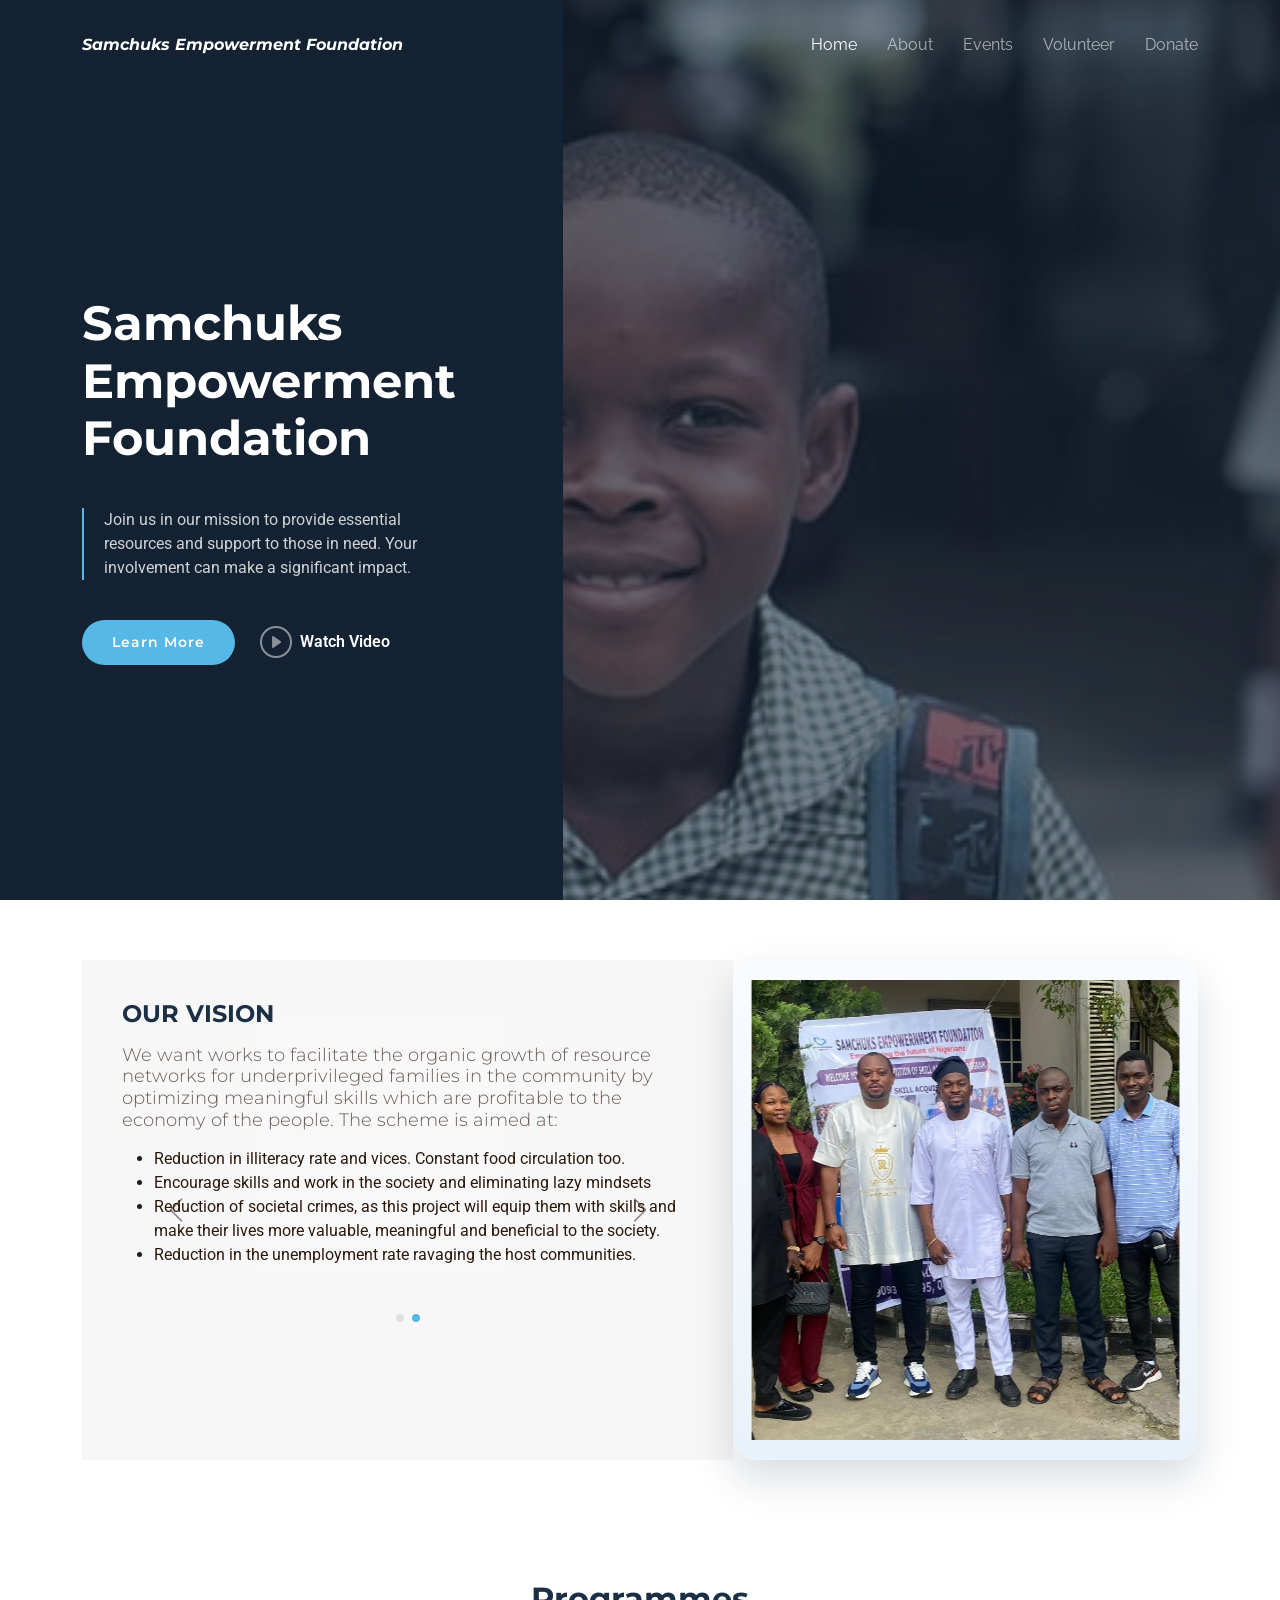
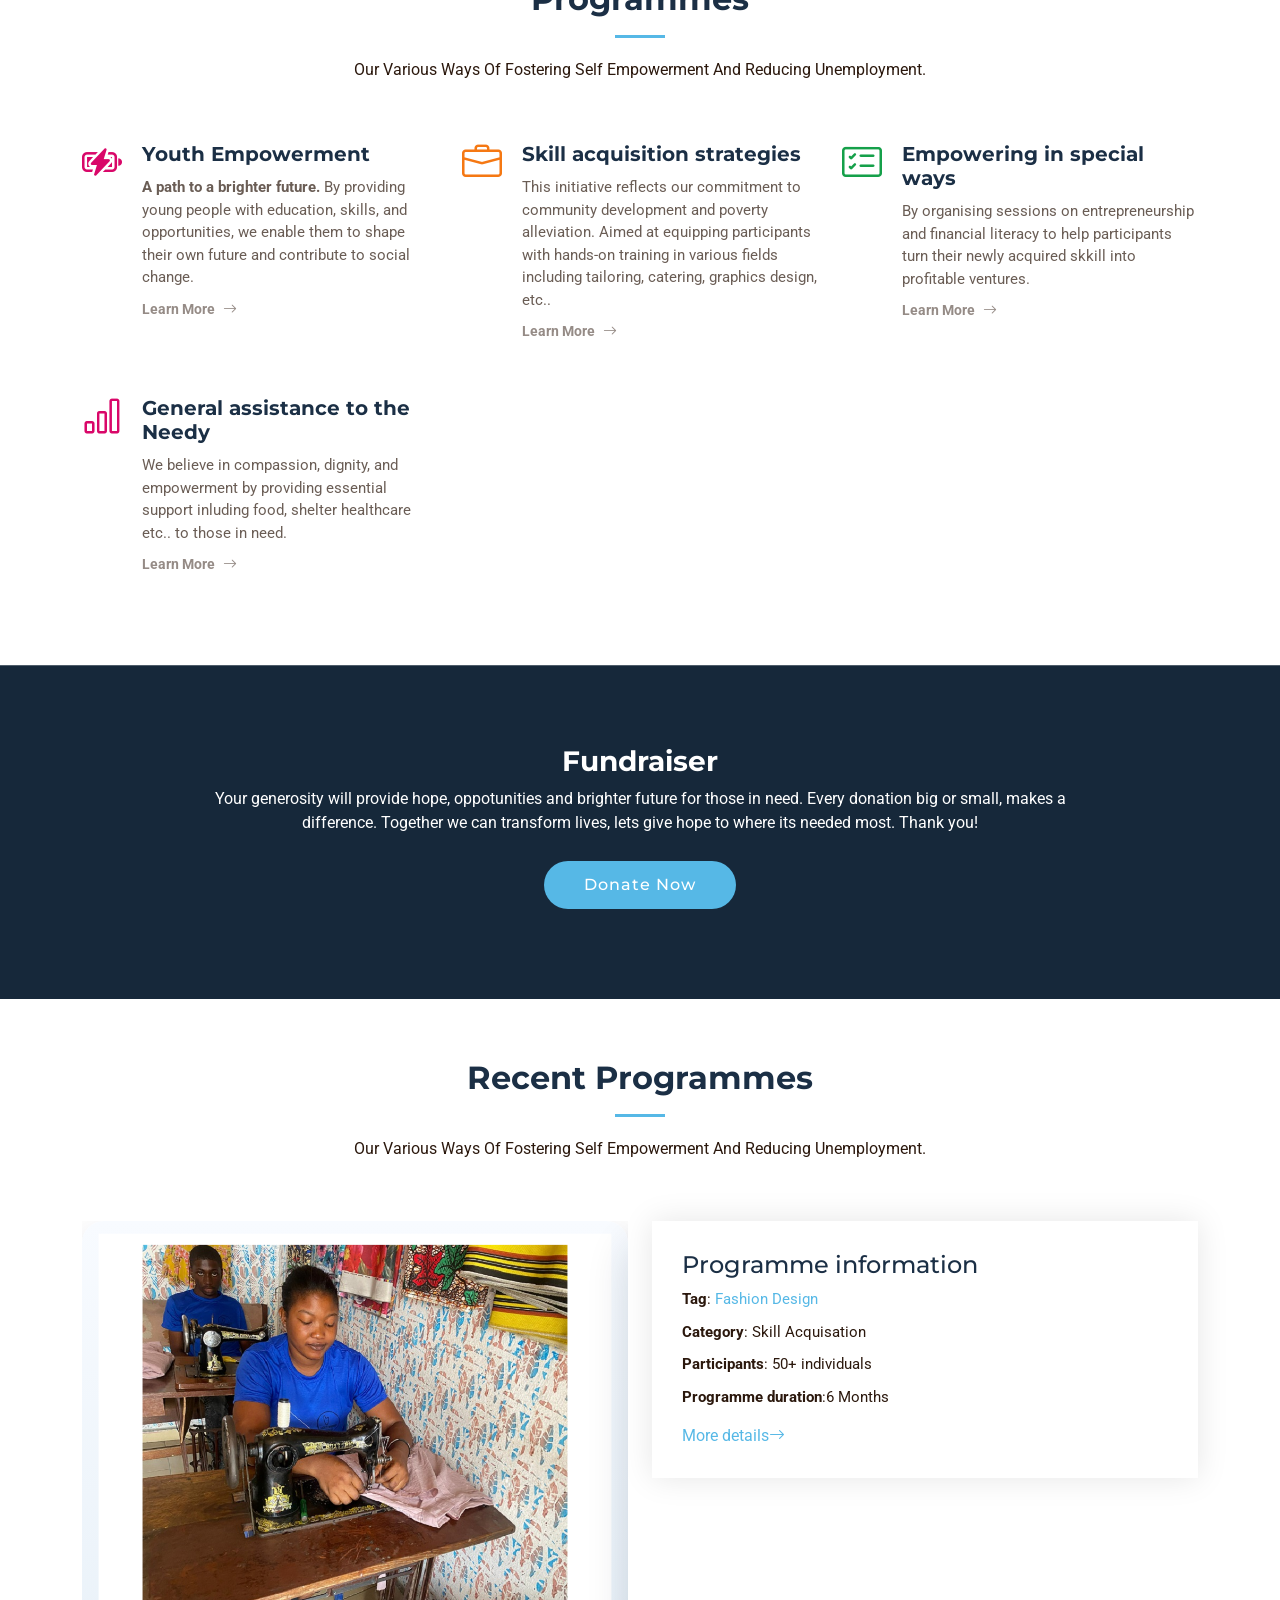
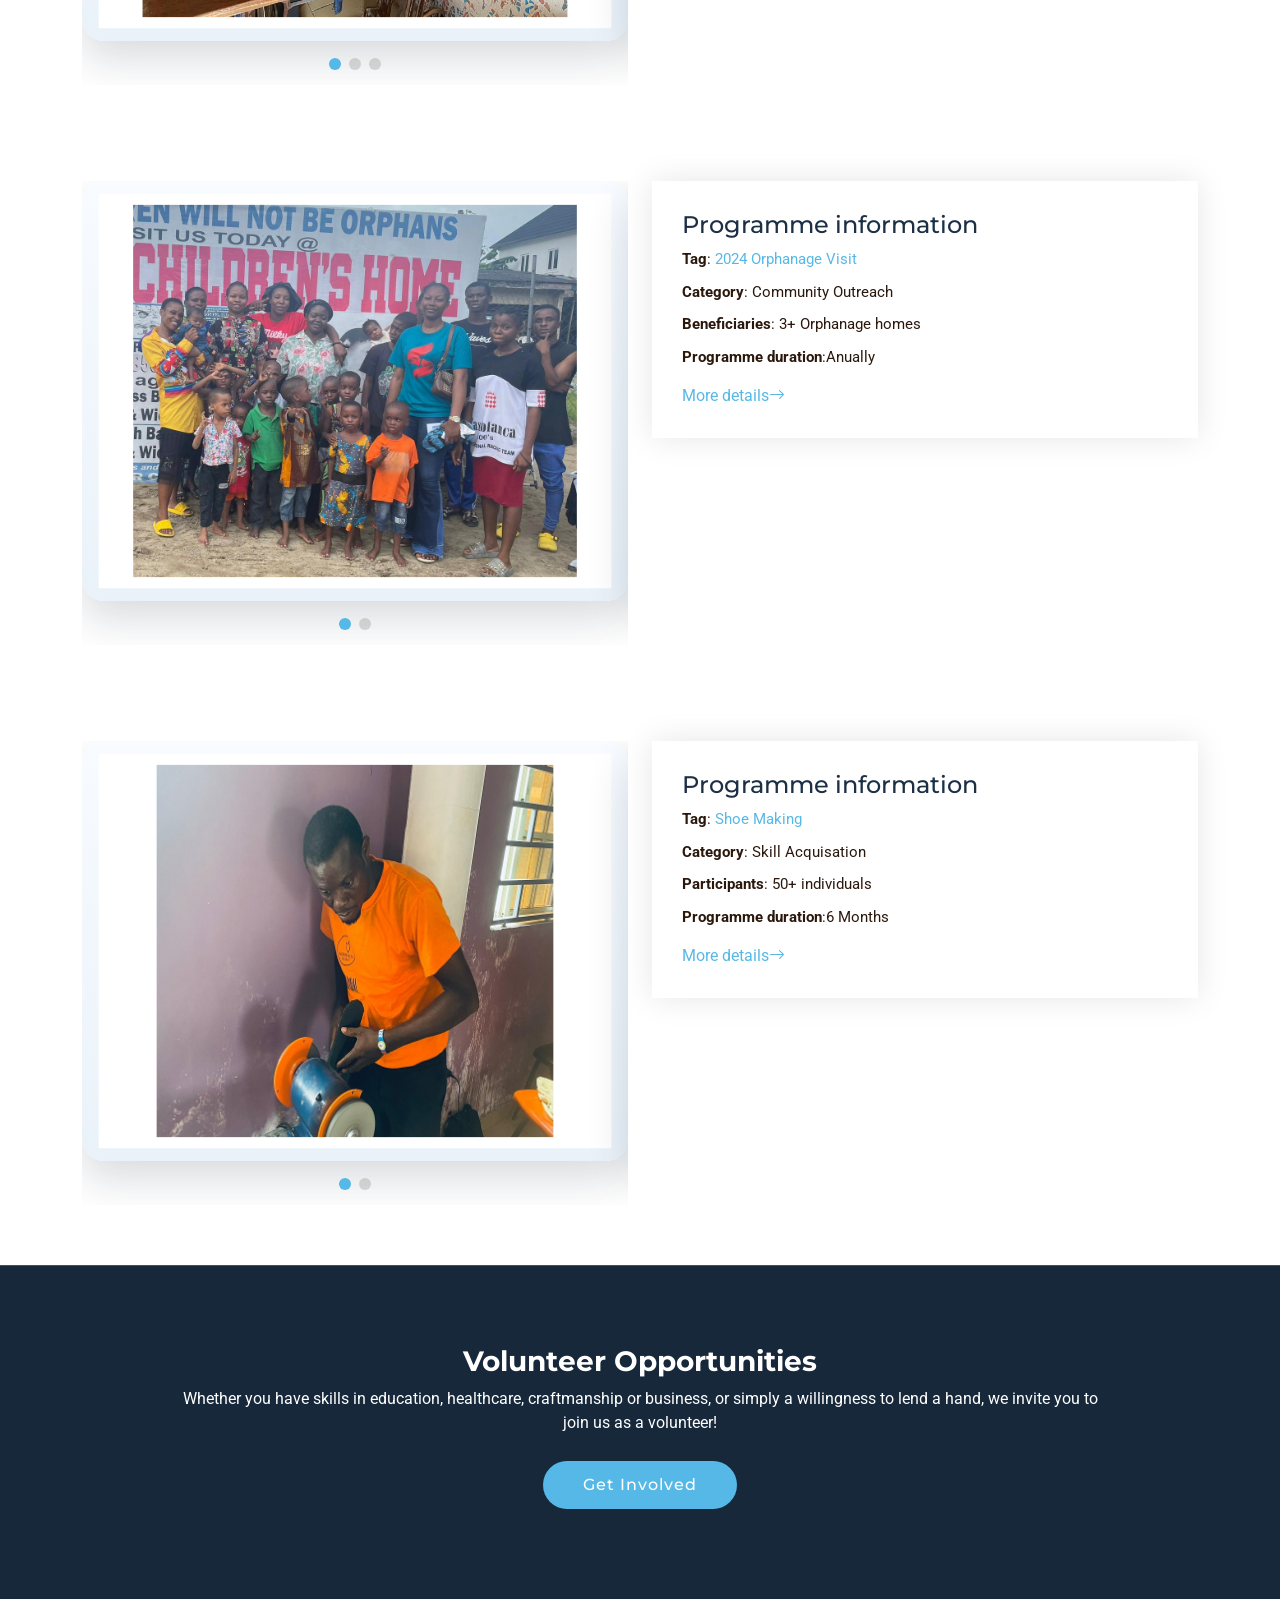
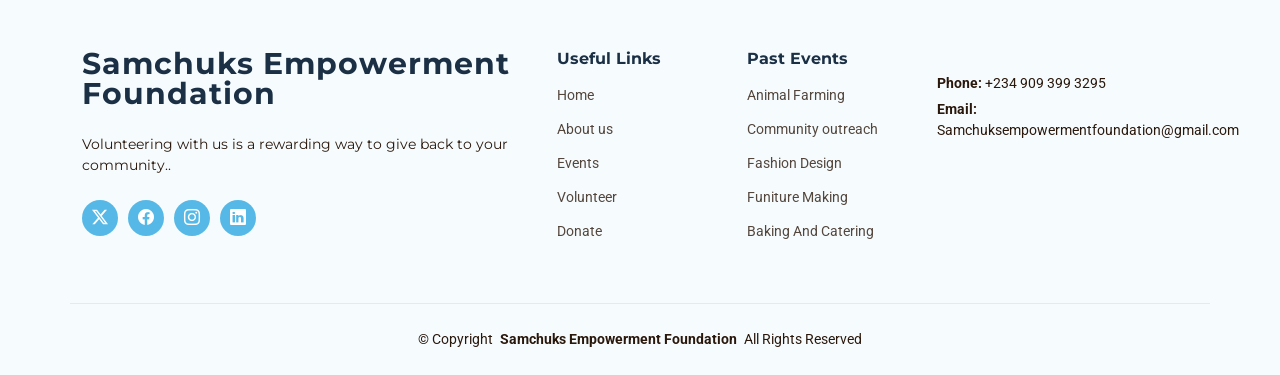
==== commit eeefe51f: "added not empty remote as remote for this" ====
--- a/index.html
+++ b/index.html
@@ -46,19 +46,10 @@
 
             <nav id="navmenu" class="navmenu">
                 <ul>
-                    <li><a href="index.html">Home<br></a></li>
+                    <li><a href="index.html" class="active">Home</a></li>
                     <li><a href="about.html">About</a></li>
                     <li><a href="events.html">Events</a></li>
                     <li><a href="volunteer.html">Volunteer</a></li>
-                    <li><a href="blog.html">Blog</a></li>
-                    <!-- <li class="dropdown"><a href="#"><span>Gallery</span> <i class="bi bi-chevron-down toggle-dropdown"></i></a>
-          <ul>
-            <li><a href="#">Dropdown 1</a></li>
-            <li><a href="#">Dropdown 2</a></li>
-            <li><a href="#">Dropdown 3</a></li>
-            <li><a href="#">Dropdown 4</a></li>
-          </ul>
-        </li> -->
                     <li><a href="donate.html">Donate</a></li>
                 </ul>
                 <i class="mobile-nav-toggle d-xl-none bi bi-list"></i>
@@ -468,7 +459,7 @@
                             <h3>Volunteer Opportunities</h3>
                             <p>Whether you have skills in education, healthcare, craftmanship or business, or simply a
                                 willingness to lend a hand, we invite you to join us as a volunteer!</p>
-                            <a class="cta-btn" href="pages/volunteer">Get Involved</a>
+                            <a class="cta-btn" href="volunteer.html">Get Involved</a>
                         </div>
                     </div>
                 </div>
@@ -500,9 +491,9 @@
                         <ul>
                             <li><a href="index.html">Home</a></li>
                             <li><a href="about.html">About us</a></li>
+                            <li><a href="events.html">Events</a></li>
                             <li><a href="volunteer.html">Volunteer</a></li>
-                            <li><a href="javascript:void">Terms of service</a></li>
-                            <li><a href="javascript:void">Privacy policy</a></li>
+                            <li><a href="donate.html">Donate</a></li>
                         </ul>
                     </div>
 
@@ -547,7 +538,6 @@
 
     <!-- Vendor JS Files -->
     <script src="assets/vendor/bootstrap/js/bootstrap.bundle.min.js"></script>
-    <script src="assets/vendor/php-email-form/validate.js"></script>
     <script src="assets/vendor/aos/aos.js"></script>
     <script src="assets/vendor/glightbox/js/glightbox.min.js"></script>
     <script src="assets/vendor/swiper/swiper-bundle.min.js"></script>
--- a/assets/css/main.css
+++ b/assets/css/main.css
@@ -12,29 +12,41 @@
 --------------------------------------------------------------*/
 /* Fonts */
 :root {
-  --default-font: "Roboto",  system-ui, -apple-system, "Segoe UI", Roboto, "Helvetica Neue", Arial, "Noto Sans", "Liberation Sans", sans-serif, "Apple Color Emoji", "Segoe UI Emoji", "Segoe UI Symbol", "Noto Color Emoji";
-  --heading-font: "Montserrat",  sans-serif;
-  --nav-font: "Raleway",  sans-serif;
+  --default-font: "Roboto", system-ui, -apple-system, "Segoe UI", Roboto, "Helvetica Neue", Arial, "Noto Sans", "Liberation Sans", sans-serif, "Apple Color Emoji", "Segoe UI Emoji", "Segoe UI Symbol", "Noto Color Emoji";
+  --heading-font: "Montserrat", sans-serif;
+  --nav-font: "Raleway", sans-serif;
 }
 
 /* Global Colors - The following color variables are used throughout the website. Updating them here will change the color scheme of the entire website */
-:root { 
-  --background-color: #ffffff; /* Background color for the entire website, including individual sections */
-  --default-color: #2b180d; /* Default color used for the majority of the text content across the entire website */
-  --heading-color: #1b2f45; /* Color for headings, subheadings and title throughout the website */
-  --accent-color: #56b8e6; /* Accent color that represents your brand on the website. It's used for buttons, links, and other elements that need to stand out */
-  --surface-color: #ffffff; /* The surface color is used as a background of boxed elements within sections, such as cards, icon boxes, or other elements that require a visual separation from the global background. */
-  --contrast-color: #ffffff; /* Contrast color for text, ensuring readability against backgrounds of accent, heading, or default colors. */
+:root {
+  --background-color: #ffffff;
+  /* Background color for the entire website, including individual sections */
+  --default-color: #2b180d;
+  /* Default color used for the majority of the text content across the entire website */
+  --heading-color: #1b2f45;
+  /* Color for headings, subheadings and title throughout the website */
+  --accent-color: #56b8e6;
+  /* Accent color that represents your brand on the website. It's used for buttons, links, and other elements that need to stand out */
+  --surface-color: #ffffff;
+  /* The surface color is used as a background of boxed elements within sections, such as cards, icon boxes, or other elements that require a visual separation from the global background. */
+  --contrast-color: #ffffff;
+  /* Contrast color for text, ensuring readability against backgrounds of accent, heading, or default colors. */
 }
 
 /* Nav Menu Colors - The following color variables are used specifically for the navigation menu. They are separate from the global colors to allow for more customization options */
 :root {
-  --nav-color: rgba(255, 255, 255, 0.6);  /* The default color of the main navmenu links */
-  --nav-hover-color: #ffffff; /* Applied to main navmenu links when they are hovered over or active */
-  --nav-mobile-background-color: #ffffff; /* Used as the background color for mobile navigation menu */
-  --nav-dropdown-background-color: #ffffff; /* Used as the background color for dropdown items that appear when hovering over primary navigation items */
-  --nav-dropdown-color: #212529; /* Used for navigation links of the dropdown items in the navigation menu. */
-  --nav-dropdown-hover-color: #56b8e6; /* Similar to --nav-hover-color, this color is applied to dropdown navigation links when they are hovered over. */
+  --nav-color: rgba(255, 255, 255, 0.6);
+  /* The default color of the main navmenu links */
+  --nav-hover-color: #ffffff;
+  /* Applied to main navmenu links when they are hovered over or active */
+  --nav-mobile-background-color: #ffffff;
+  /* Used as the background color for mobile navigation menu */
+  --nav-dropdown-background-color: #ffffff;
+  /* Used as the background color for dropdown items that appear when hovering over primary navigation items */
+  --nav-dropdown-color: #212529;
+  /* Used for navigation links of the dropdown items in the navigation menu. */
+  --nav-dropdown-hover-color: #56b8e6;
+  /* Similar to --nav-hover-color, this color is applied to dropdown navigation links when they are hovered over. */
 }
 
 /* Color Presets - These classes override global colors when applied to any section or element, providing reuse of the sam color scheme. */
@@ -85,6 +97,65 @@
 h6 {
   color: var(--heading-color);
   font-family: var(--heading-font);
+}
+
+/* New Image Frame Styling */
+:root {
+  --image-frame-radius: 22px;
+  --image-frame-shadow: 0 18px 42px rgba(15, 33, 53, 0.16);
+}
+
+.why-us .img-bg,
+.team .team-member .member-img,
+.portfolio-details .portfolio-details-slider .swiper-slide,
+.recent-posts .post-box .post-img,
+.blog-posts .post-img,
+.blog-details .post-img {
+  overflow: hidden;
+  border-radius: var(--image-frame-radius);
+  box-shadow: var(--image-frame-shadow);
+  background: linear-gradient(180deg, #f8fbff 0%, #eaf2f9 100%);
+}
+
+.why-us .img-bg img,
+.team .team-member .member-img img,
+.portfolio-details .portfolio-details-slider img,
+.recent-posts .post-box .post-img img,
+.blog-posts .post-img img,
+.blog-details .post-img img,
+img.img-fluid {
+  display: block;
+  width: 100%;
+  object-fit: contain;
+  object-position: center;
+  transform: scale(0.94);
+  transition: transform 0.45s ease;
+  background-color: #ffffff;
+}
+
+.portfolio-details .portfolio-details-slider img,
+.recent-posts .post-box .post-img img,
+.blog-posts .post-img img,
+.blog-details .post-img img,
+img.img-fluid {
+  padding: 12px;
+}
+
+.why-us .img-bg img,
+.team .team-member .member-img img {
+  transform: scale(0.92);
+}
+
+.portfolio-details .portfolio-details-slider img {
+  max-height: 420px;
+}
+
+.team .team-member:hover .member-img img,
+.portfolio-details .portfolio-details-slider:hover img,
+.recent-posts .post-box:hover .post-img img,
+.blog-posts article:hover .post-img img,
+.blog-details .article:hover .post-img img {
+  transform: scale(0.98);
 }
 
 /* PHP Email Form Messages
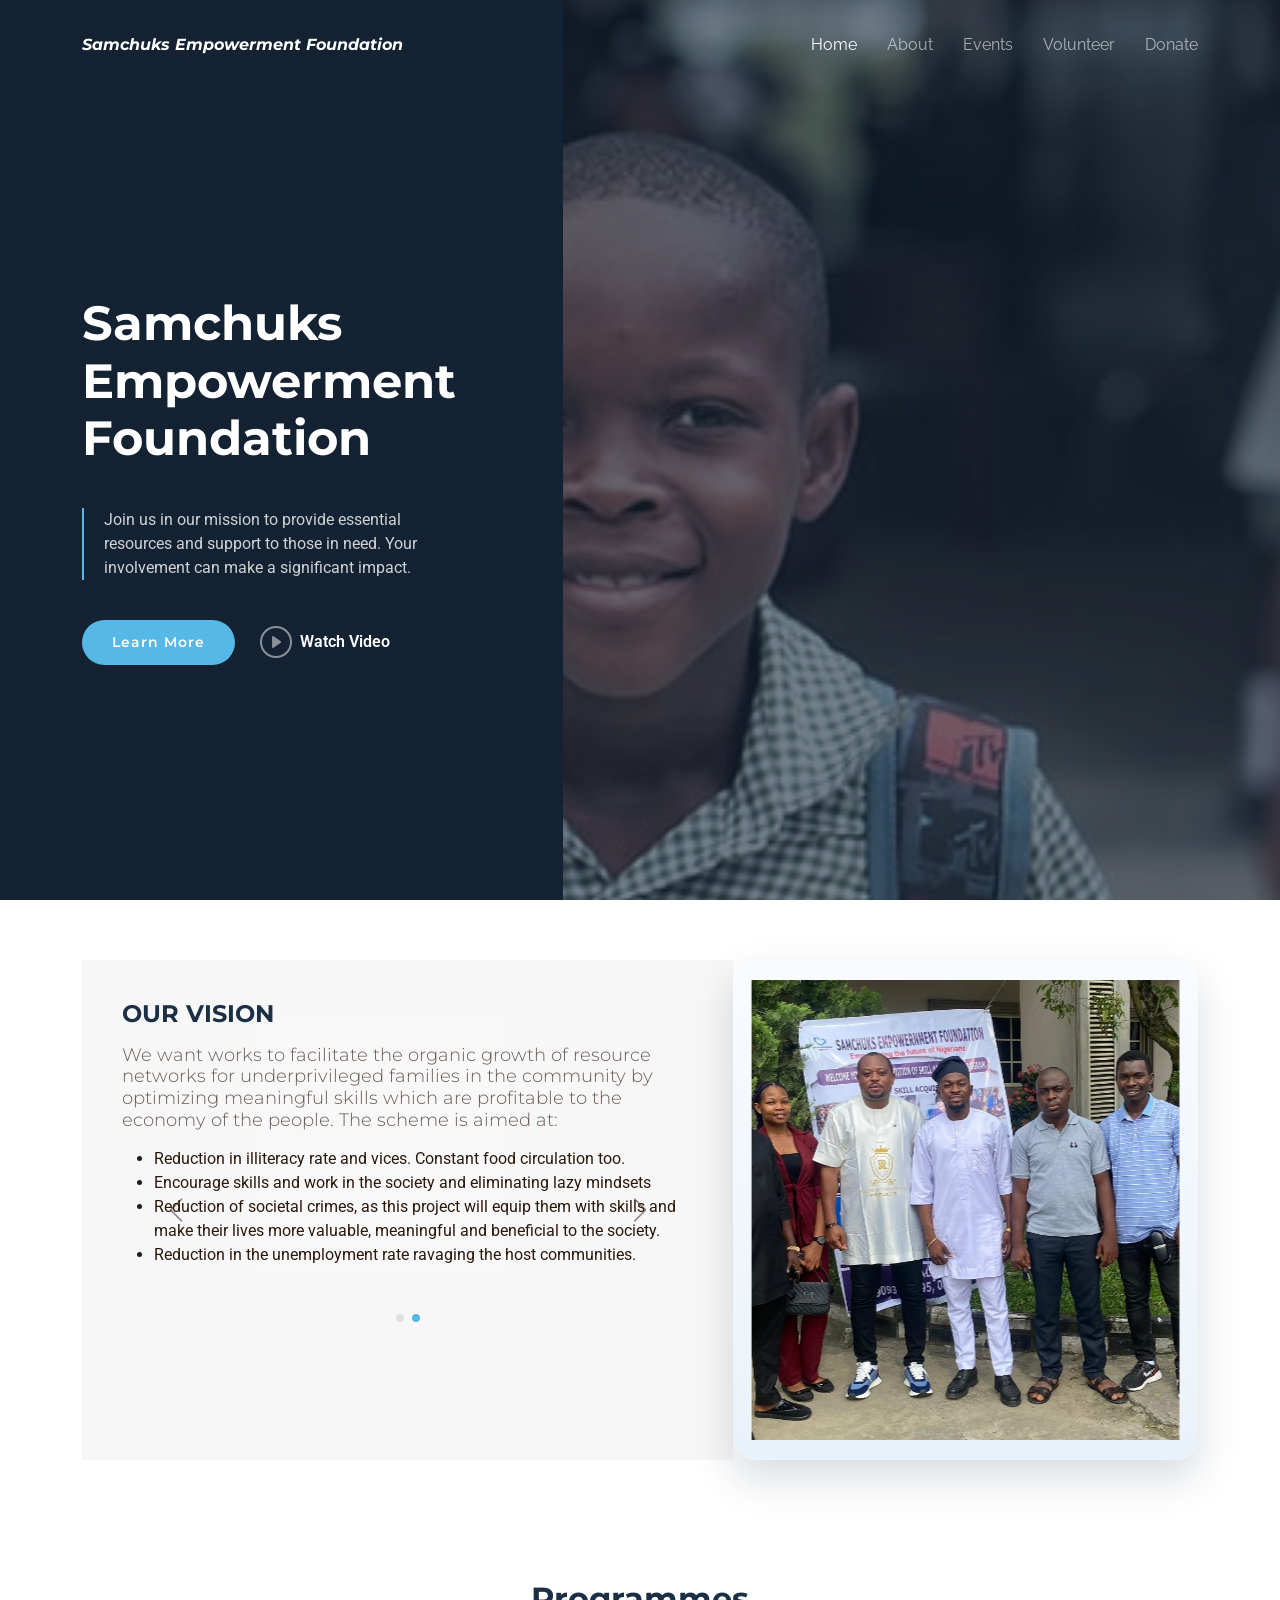
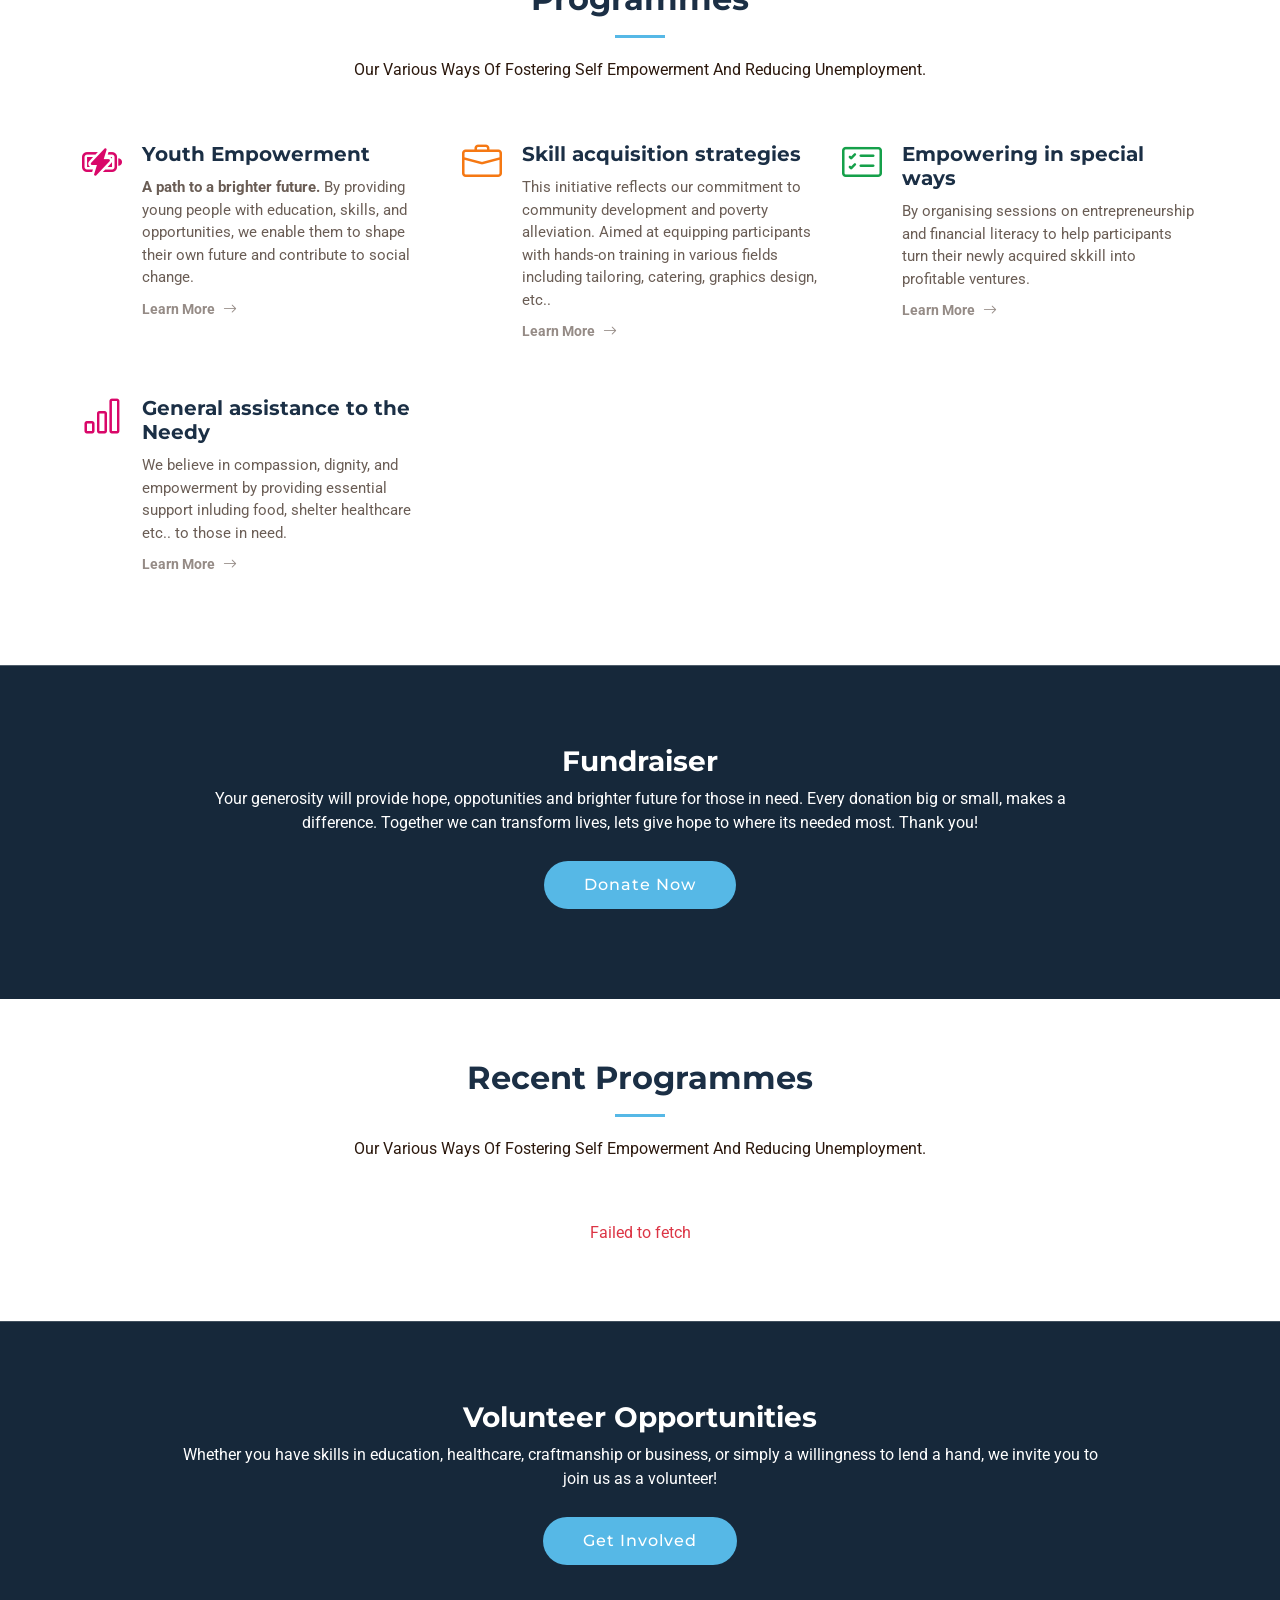
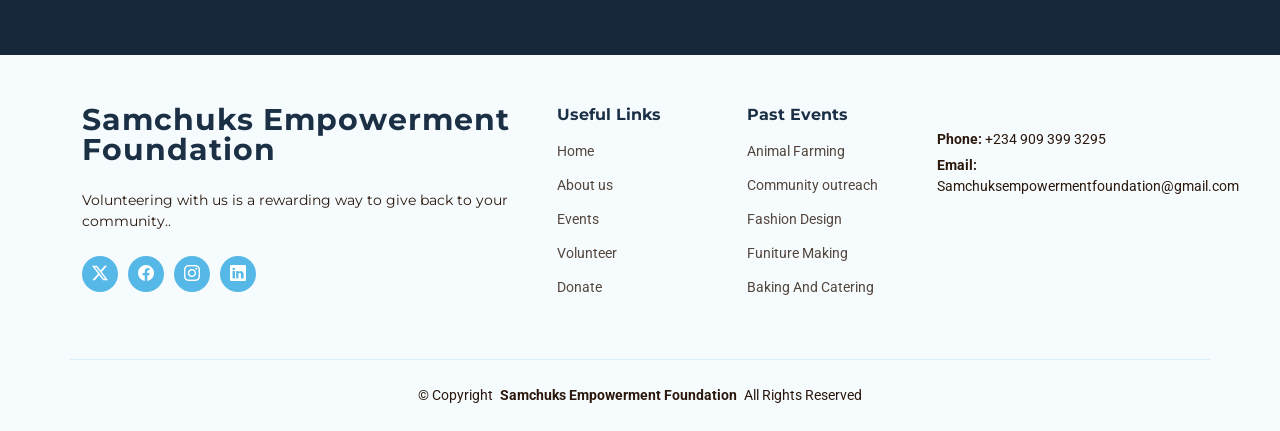
==== commit ecaf4fdc: "feat: add events API and admin management Co-authored-by: Copilot <223556219+Copilot@users.noreply.g" ====
--- a/index.html
+++ b/index.html
@@ -281,172 +281,7 @@
                 <h2>Recent Programmes</h2>
                 <p>Our Various Ways Of Fostering Self Empowerment And Reducing Unemployment.</p>
             </div><!-- End Section Title -->
-            <div class="container" data-aos="fade-up" data-aos-delay="100">
-                <div class="row gy-4">
-                    <div class="col-lg-6">
-                        <div class="portfolio-details-slider swiper init-swiper">
-                            <script type="application/json" class="swiper-config">
-              {
-                "loop": true,
-                "speed": 600,
-                "autoplay": {
-                  "delay": 5000
-                },
-                "slidesPerView": "auto",
-                "pagination": {
-                  "el": ".swiper-pagination",
-                  "type": "bullets",
-                  "clickable": true
-                }
-              }
-            </script>
-
-                            <div class="swiper-wrapper align-items-center">
-                                <!-- 
-              <div class="swiper-slide">
-                <img src="assets/img/new/fash1.jpeg" alt="">
-              </div> -->
-
-                                <div class="swiper-slide">
-                                    <img src="assets/img/new/fash2.jpeg" alt="">
-                                </div>
-
-                                <div class="swiper-slide">
-                                    <img src="assets/img/new/event1.jpeg" alt="">
-                                </div>
-
-                                <div class="swiper-slide">
-                                    <img src="assets/img/new/mil1.jpeg" alt="">
-                                </div>
-
-                            </div>
-                            <div class="swiper-pagination"></div>
-                        </div>
-                    </div>
-                    <div class="col-lg-6">
-                        <div class="portfolio-info" data-aos="fade-up" data-aos-delay="200">
-                            <h4>Programme information</h4>
-                            <ul>
-                                <li><strong>Tag</strong>: <a href="javascript:void">Fashion Design</a></li>
-                                <li><strong>Category</strong>: Skill Acquisation</li>
-                                <li><strong>Participants</strong>: 50+ individuals</li>
-                                <li><strong>Programme duration</strong>:6 Months</li>
-                            </ul>
-                            <a href="events.html#fashion" class="readmore stretched-link"><span>More
-                                    details</span><i class="bi bi-arrow-right"></i></a>
-                        </div>
-                    </div>
-                </div>
-            </div>
-            <br><br><br><br>
-            <!-- Recent programme item two -->
-            <div class="container" data-aos="fade-up" data-aos-delay="100">
-                <div class="row gy-4">
-                    <div class="col-lg-6">
-                        <div class="portfolio-details-slider swiper init-swiper">
-                            <script type="application/json" class="swiper-config">
-              {
-                "loop": true,
-                "speed": 600,
-                "autoplay": {
-                  "delay": 5000
-                },
-                "slidesPerView": "auto",
-                "pagination": {
-                  "el": ".swiper-pagination",
-                  "type": "bullets",
-                  "clickable": true
-                }
-              }
-            </script>
-
-                            <div class="swiper-wrapper align-items-center">
-
-                                <!-- <div class="swiper-slide">
-                <img src="assets/img/new/fash1.jpeg" alt="">
-              </div>
-
-              <div class="swiper-slide">
-                <img src="assets/img/new/fash2.jpeg" alt="">
-              </div> -->
-
-                                <div class="swiper-slide">
-                                    <img src="assets/img/new/orph2.jpeg" alt="">
-                                </div>
-
-                                <div class="swiper-slide">
-                                    <img src="assets/img/new/orph.jpeg" alt="">
-                                </div>
-
-                            </div>
-                            <div class="swiper-pagination"></div>
-                        </div>
-                    </div>
-                    <div class="col-lg-6">
-                        <div class="portfolio-info" data-aos="fade-up" data-aos-delay="200">
-                            <h4>Programme information</h4>
-                            <ul>
-                                <li><strong>Tag</strong>: <a href="javascript:void">2024 Orphanage Visit</a></li>
-                                <li><strong>Category</strong>: Community Outreach</li>
-                                <li><strong>Beneficiaries</strong>: 3+ Orphanage homes</li>
-                                <li><strong>Programme duration</strong>:Anually</li>
-                            </ul>
-                            <a href="events.html#orphanage" class="readmore stretched-link"><span>More details</span><i
-                                    class="bi bi-arrow-right"></i></a>
-                        </div>
-                    </div>
-                </div>
-            </div>
-            <br><br><br><br>
-            <!-- Recent programme item three -->
-            <div class="container" data-aos="fade-up" data-aos-delay="100">
-                <div class="row gy-4">
-                    <div class="col-lg-6">
-                        <div class="portfolio-details-slider swiper init-swiper">
-                            <script type="application/json" class="swiper-config">
-              {
-                "loop": true,
-                "speed": 600,
-                "autoplay": {
-                  "delay": 5000
-                },
-                "slidesPerView": "auto",
-                "pagination": {
-                  "el": ".swiper-pagination",
-                  "type": "bullets",
-                  "clickable": true
-                }
-              }
-            </script>
-
-                            <div class="swiper-wrapper align-items-center">
-                                <div class="swiper-slide">
-                                    <img src="assets/img/new/shoe1.jpeg" alt="">
-                                </div>
-
-                                <div class="swiper-slide">
-                                    <img src="assets/img/new/event2.jpeg" alt="">
-                                </div>
-
-                            </div>
-                            <div class="swiper-pagination"></div>
-                        </div>
-                    </div>
-                    <div class="col-lg-6">
-                        <div class="portfolio-info" data-aos="fade-up" data-aos-delay="200">
-                            <h4>Programme information</h4>
-                            <ul>
-                                <li><strong>Tag</strong>: <a href="javascript:void">Shoe Making</a></li>
-                                <li><strong>Category</strong>: Skill Acquisation</li>
-                                <li><strong>Participants</strong>: 50+ individuals</li>
-                                <li><strong>Programme duration</strong>:6 Months</li>
-                            </ul>
-                            <a href="events.html#shoe" class="readmore stretched-link"><span>More
-                                    details</span><i class="bi bi-arrow-right"></i></a>
-                        </div>
-                    </div>
-                </div>
-            </div>
+            <div id="homepage-events" data-event-list data-limit="3" data-featured="true"><p class="text-center">Loading events...</p></div>
         </section><!-- /Portfolio Details Section -->
 
         <!-- Call To Action Section -->
@@ -546,6 +381,8 @@
 
     <!-- Main JS File -->
     <script src="assets/js/main.js"></script>
+    <script src="assets/js/api-config.js"></script>
+    <script src="assets/js/events.js"></script>
 
 </body>
 
